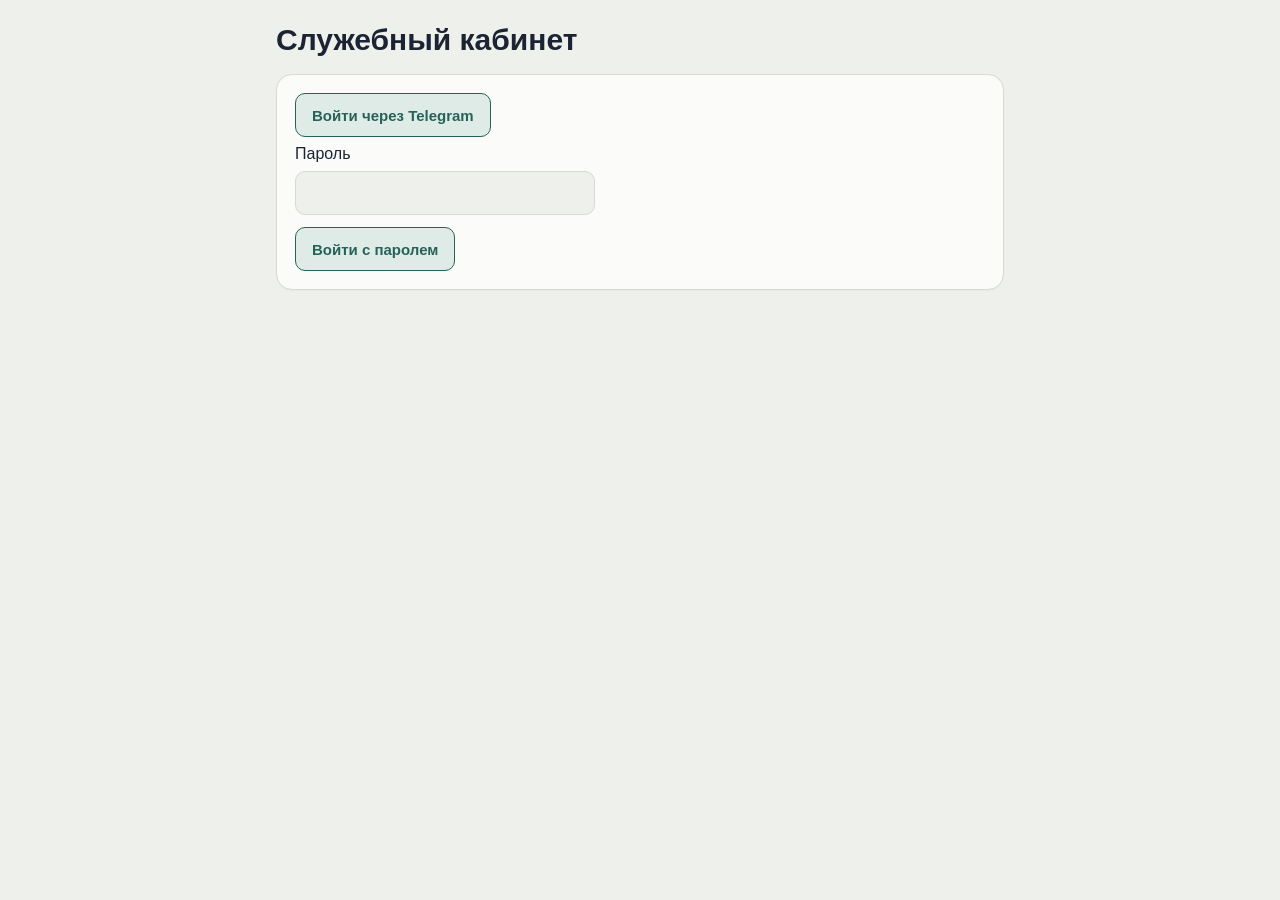
==== attendance-admin.html @ e94fc0d2 "Publish the GitHub Pages frontend" ====
<!DOCTYPE html>
<html lang="ru">
<head>
  <meta charset="UTF-8">
  <meta name="viewport" content="width=device-width, initial-scale=1">
  <meta name="referrer" content="no-referrer">
  <meta name="robots" content="noindex">
  <title>Служебный кабинет</title>
  <link rel="stylesheet" href="./css/styles.css">
  <script type="module" src="./js/attendance.js"></script>
</head>
<body>
  <main class="wrap">
    <h1 class="attendance-title">Служебный кабинет</h1>
    <section class="attendance-auth" aria-label="Вход в кабинет">
      <p id="attendance-message" aria-live="polite"></p>
      <form id="attendance-login-form" data-mode="admin" method="post">
        <button id="attendance-admin-telegram" type="button">Войти через Telegram</button>
        <label for="attendance-admin-password">Пароль</label>
        <input id="attendance-admin-password" type="password" autocomplete="current-password" maxlength="256" required>
        <button type="submit">Войти с паролем</button>
      </form>
      <button id="attendance-logout" type="button" hidden>Выйти</button>
    </section>
    <section id="attendance-marks" class="attendance-marks" aria-label="Посещаемость всех групп" hidden>
      <section class="attendance-mark-card" aria-labelledby="attendance-mark-title">
        <div class="attendance-mark-header">
          <h3 id="attendance-mark-title">Посещаемость групп</h3>
          <div id="attendance-date-control"></div>
        </div>
        <div class="attendance-mark-fields">
          <label for="attendance-review-group">Группа
            <select id="attendance-review-group"><option value="4501">4501</option><option value="4502">4502</option><option value="4503">4503</option></select>
          </label>
        </div>
        <p id="attendance-mark-message" class="attendance-mark-message" role="status"></p>
      </section>
      <section id="attendance-group-marks" class="attendance-mark-card attendance-group-marks" aria-labelledby="attendance-group-marks-title" hidden>
        <h3 id="attendance-group-marks-title">Отметки группы</h3>
        <ul id="attendance-mark-list"></ul>
      </section>
    </section>
    <section class="attendance-auth admin-registrations" id="attendance-registrations" aria-labelledby="attendance-registrations-title" hidden>
      <div class="admin-registrations-heading">
        <h2 id="attendance-registrations-title">Зарегистрированные</h2>
        <button id="attendance-registrations-refresh" type="button">Обновить</button>
      </div>
      <label for="attendance-registrations-search">Поиск по ФИО, Telegram-имени, @username или ID</label>
      <input id="attendance-registrations-search" type="search" autocomplete="off">
      <p id="attendance-registrations-message" role="status"></p>
      <ul id="attendance-registrations-list"></ul>
    </section>
    <section class="attendance-auth" id="attendance-leader-panel" aria-labelledby="attendance-leader-title" hidden>
      <h2 id="attendance-leader-title">Права старосты</h2>
      <p id="attendance-leader-message" aria-live="polite"></p>
      <form id="attendance-leader-form">
        <label for="attendance-leader">Запись в списке группы</label>
        <select id="attendance-leader" required></select>
        <label for="attendance-leader-telegram">Подтверждённый Telegram ID</label>
        <input id="attendance-leader-telegram" type="text" inputmode="numeric" pattern="[1-9][0-9]{0,15}" maxlength="16" required>
        <button type="submit">Подтвердить старосту</button>
      </form>
    </section>
  </main>
</body>
</html>
---- css/styles.css ----
/* ═══════════════════════════════════════════════════
   1. ПЕРЕМЕННЫЕ — СВЕТЛАЯ ТЕМА
   ═══════════════════════════════════════════════════ */
:root{
  color-scheme: light;
  --ink:#1C2333;
  --ink-soft:#3A4256;
  --paper:#EEF0EC;
  --paper-card:#FBFBF9;
  --line:#D8D9D2;
  --gold:#9A7B2E;
  --gold-bg:#F4EDDB;
  --teal:#276258;
  --teal-bg:#DEEBE7;
  --plum:#6A4468;
  --plum-bg:#EBE1E9;
  --muted:#6B7280;

  --header-bg:#1C2333;
  --header-fg:#EDEBE2;
  --header-muted:#B7BECF;
  --eyebrow:#9AA3B8;
  --switch-label:#7A849A;
  --switch-border:#687187;
  --switch-fg:#D8DCE6;
  --switch-active-bg:#EDEBE2;
  --switch-active-fg:#1C2333;

  --card-shadow: 0 1px 2px rgba(0,0,0,.03);
  --card-shadow-hover: 0 2px 8px rgba(0,0,0,.06);

  --now-color:#276258;
  --now-bg:#DEEBE7;
}

/* ═══════════════════════════════════════════════════
   2. ПЕРЕМЕННЫЕ — ТЁМНАЯ ТЕМА
   ═══════════════════════════════════════════════════ */
html[data-theme="dark"]{
  color-scheme: dark;
  --ink:#E8EAF0;
  --ink-soft:#A8B0C0;
  --paper:#0F1319;
  --paper-card:#1A1F2A;
  --line:#2A3140;
  --gold:#E0B75B;
  --gold-bg:#2A2417;
  --teal:#6DC2AE;
  --teal-bg:#162A27;
  --plum:#C79DC3;
  --plum-bg:#2A1E29;
  --muted:#7A849A;

  --header-bg:#0A0D13;
  --header-fg:#EDEBE2;
  --header-muted:#8E97AD;
  --eyebrow:#697289;
  --switch-label:#697289;
  --switch-border:#3A4256;
  --switch-fg:#C9CDD9;
  --switch-active-bg:#EDEBE2;
  --switch-active-fg:#0F1319;

  --card-shadow: 0 1px 2px rgba(0,0,0,.4);
  --card-shadow-hover: 0 2px 12px rgba(0,0,0,.5);

  --now-color:#6DC2AE;
  --now-bg:#162C27;
}

/* ═══════════════════════════════════════════════════
   3. БАЗА
   ═══════════════════════════════════════════════════ */
*{ box-sizing:border-box; }
html,body{ margin:0; padding:0; }
body{
  background:linear-gradient(180deg, color-mix(in srgb, var(--teal-bg) 28%, var(--paper)) 0, var(--paper) 280px);
  color:var(--ink);
  font-family:'IBM Plex Sans', sans-serif;
  min-height:100vh;
  -webkit-font-smoothing:antialiased;
}
.hidden-radio{
  position:absolute;
  opacity:0;
  pointer-events:none;
  width:0; height:0;
}

/* ═══════════════════════════════════════════════════
   4. ШАПКА
   ═══════════════════════════════════════════════════ */
.header{
  background:
    radial-gradient(120% 80% at 15% 0%,  rgba(109,194,174,.14) 0%, transparent 55%),
    radial-gradient(90% 70%  at 90% 10%, rgba(224,183,91,.12) 0%, transparent 60%),
    var(--header-bg);
  color:var(--header-fg);
  padding:16px 20px 10px;
  position:relative;
  overflow:hidden;
  padding-top: calc(16px + env(safe-area-inset-top));
}
.header::after{
  content:'';
  position:absolute;
  inset:auto 0 -1px 0;
  height:1px;
  background:linear-gradient(90deg,
    transparent 0%,
    rgba(224,183,91,.35) 30%,
    rgba(109,194,174,.35) 70%,
    transparent 100%);
}
.header-inner{
  max-width:760px;
  margin:0 auto;
  display:flex;
  align-items:center;
  justify-content:space-between;
  gap:16px;
}

/* ─── Логотип-заголовок ─── */
.brand{
  flex:1 1 auto;
  min-width:0;
  margin:0;
  text-align:center;
  font-family:'Fraunces', serif;
  font-weight:600;
  font-size:clamp(28px, 5.7vw, 40px);
  line-height:1.05;
  letter-spacing:-0.015em;
  display:flex;
  align-items:baseline;
  justify-content:center;
  flex-wrap:wrap;
  gap:14px;
  text-shadow:0 0 60px rgba(224,183,91,.18);
}
.brand-word{
  color:var(--header-fg);
}
.brand-emblem{
  position:relative;
  color:transparent;
  background:linear-gradient(135deg,
    #F7E1A1 0%,
    #E0B75B 45%,
    #B98D33 100%);
  -webkit-background-clip:text;
  background-clip:text;
  padding-bottom:8px;
  /* лёгкий «металлический» блик */
  text-shadow:0 1px 0 rgba(0,0,0,.18);
}
.brand-emblem::after{
  content:'';
  position:absolute;
  left:6%;
  right:6%;
  bottom:0;
  height:2px;
  border-radius:2px;
  background:linear-gradient(90deg,
    transparent 0%,
    rgba(224,183,91,.55) 25%,
    rgba(224,183,91,.95) 50%,
    rgba(224,183,91,.55) 75%,
    transparent 100%);
  filter:drop-shadow(0 0 6px rgba(224,183,91,.45));
}

/* Кнопка темы */
/* Кнопка темы */
.theme-toggle{
  flex:0 0 auto;
  position:relative;
  width:42px; height:42px;
  border-radius:100px;
  border:1px solid rgba(255,255,255,.18);
  background:
    radial-gradient(120% 120% at 30% 20%,
      rgba(255,255,255,.14) 0%,
      rgba(255,255,255,.04) 70%);
  color:var(--header-fg);
  cursor:pointer;
  display:flex; align-items:center; justify-content:center;
  overflow:hidden;
  isolation:isolate;
  transition:background .25s, border-color .25s, transform .12s, box-shadow .25s;
  -webkit-tap-highlight-color:transparent;
}
.theme-toggle::before{
  /* мягкий ореол под кнопкой */
  content:'';
  position:absolute;
  inset:-50%;
  background:radial-gradient(circle at 50% 50%,
    rgba(224,183,91,.65) 0%,
    transparent 60%);
  opacity:0;
  transition:opacity .35s;
  pointer-events:none;
  z-index:-1;
}
html[data-theme="dark"] .theme-toggle::before{
  background:radial-gradient(circle at 50% 50%,
    rgba(109,194,174,.65) 0%,
    transparent 60%);
}
.theme-toggle:hover{
  border-color:rgba(255,255,255,.35);
  background:
    radial-gradient(120% 120% at 30% 20%,
      rgba(255,255,255,.20) 0%,
      rgba(255,255,255,.06) 70%);
  box-shadow:0 8px 24px -10px rgba(0,0,0,.55);
}
.theme-toggle:hover::before{ opacity:.55; }
.theme-toggle:active{ transform:scale(.9); }

/* SVG: общий стиль и морфинг */
.theme-svg{
  width:20px; height:20px;
  display:block;
  overflow:visible;
}
.theme-svg .sun,
.theme-svg .moon{
  transform-origin:12px 12px;
  transition:
    transform .5s cubic-bezier(.34,1.56,.64,1),
    opacity   .3s ease;
  fill:none;
  stroke:currentColor;
  stroke-width:1.9;
  stroke-linecap:round;
  stroke-linejoin:round;
}

/* Светлая тема — виден «солнце» */
html:not([data-theme="dark"]) .theme-svg .sun{
  transform:rotate(0deg) scale(1);
  opacity:1;
}
html:not([data-theme="dark"]) .theme-svg .moon{
  transform:rotate(-90deg) scale(.35);
  opacity:0;
}

/* Тёмная тема — видна «луна» */
html[data-theme="dark"] .theme-svg .sun{
  transform:rotate(90deg) scale(.35);
  opacity:0;
}
html[data-theme="dark"] .theme-svg .moon{
  transform:rotate(0deg) scale(1);
  opacity:1;
}
/* ─── Эпиграф в шапке ─── */
.header-quote{
  max-width:520px;
  margin:8px auto 0;
  padding:0 18px;
  position:relative;
  font-family:'Fraunces', serif;
  color:var(--header-fg);
  user-select:none;
  border:none;
  outline:none;
  background:transparent;
}
.header-quote p{
  margin:0 0 5px;
  font-style:italic;
  font-weight:500;
  font-size:clamp(13px, 1.45vw, 15px);
  line-height:1.32;
  letter-spacing:.004em;
  color:var(--header-fg);
}
.header-quote cite{
  display:block;
  text-align:right;
  font-family:'IBM Plex Mono', monospace;
  font-style:normal;
  font-weight:500;
  font-size:10px;
  letter-spacing:.18em;
  text-transform:uppercase;
  color:var(--gold);
  opacity:.9;
  padding-right:4px;
}
.header-quote cite::before{
  content:'— ';
  opacity:.55;
}

/* ═══════════════════════════════════════════════════
   5. ПЕРЕКЛЮЧАТЕЛЬ ФАКУЛЬТЕТ / КУРС / ГРУППА
   ═══════════════════════════════════════════════════ */
.switcher{
  background:var(--header-bg);
  padding:0 20px 14px;
}
.switcher-inner{
  max-width:760px;
  margin:0 auto;
  display:flex;
  flex-direction:column;
  gap:6px;
}
.switcher-row{
  display:flex;
  align-items:center;
  gap:10px;
  min-height:34px;
}
.switcher-label{
  flex:0 0 70px;
  font:500 9.5px 'IBM Plex Mono', monospace;
  letter-spacing:.09em;
  text-transform:uppercase;
  color:var(--gold);
  user-select:none;
}
.switcher-tabs{
  display:flex;
  gap:5px;
  flex:1 1 auto;
  overflow-x:auto;
  -webkit-overflow-scrolling:touch;
  scrollbar-width:none;
  padding-bottom:2px;
}
.switcher-tabs::-webkit-scrollbar{ display:none; }
.switcher-tab{
  flex:0 0 auto;
  border:1px solid var(--switch-border);
  background:transparent;
  color:var(--switch-fg);
  border-radius:999px;
  min-height:32px;
  padding:5px 12px;
  font:600 12px 'IBM Plex Sans', sans-serif;
  cursor:pointer;
  -webkit-tap-highlight-color:transparent;
  transition:background .12s, color .12s, border-color .12s;
}
.switcher-tab.active{
  background:var(--gold);
  color:#171A20;
  border-color:var(--gold);
  box-shadow:0 2px 10px color-mix(in srgb, var(--gold) 30%, transparent);
}

/* ═══════════════════════════════════════════════════
   6. ОБЁРТКА И STICKY-БАР
   ═══════════════════════════════════════════════════ */
.wrap{
  max-width:760px;
  margin:0 auto;
  padding:14px 16px 42px;
}
.sticky-bar{
  position:sticky;
  top:0;
  z-index:20;
  background:var(--paper);
  margin:0 -16px;
  padding:8px 16px 2px;
  box-shadow:0 8px 18px -14px rgba(0,0,0,.28);
}
html[data-theme="dark"] .sticky-bar{
  box-shadow:0 6px 12px -8px rgba(0,0,0,.5);
}

/* ═══════════════════════════════════════════════════
   7. ДНИ НЕДЕЛИ
   ═══════════════════════════════════════════════════ */
.day-tabs{
  display:flex;
  gap:4px;
  overflow-x:auto;
  padding-bottom:4px;
  margin-bottom:16px;
  border-bottom:none;
  -ms-overflow-style:none;
  scrollbar-width:none;
}
.day-tabs::-webkit-scrollbar{ display:none; }
.day-tab{
  flex:1 1 0;
  min-width:34px;
  display:flex;
  flex-direction:column;
  align-items:center;
  gap:4px;
  padding:7px 10px 8px;
  cursor:pointer;
  white-space:nowrap;
  border-radius:10px;
  border:1px solid transparent;
  transition:background .15s, border-color .15s, transform .1s;
  -webkit-tap-highlight-color:transparent;
  user-select:none;
}
.day-tab:hover{
  background:var(--paper-card);
  border-color:var(--line);
}
.day-tab:active{ transform:scale(.96); }
.day-tab .day-num{
  font-family:'IBM Plex Mono', monospace;
  font-size:12.5px;
  font-weight:600;
  color:var(--muted);
  line-height:1;
  padding:2px 6px;
  border-radius:100px;
  transition:color .15s;
}
.day-tab .day-num.is-today{
  background:var(--gold);
  color:#fff;
  box-shadow:0 2px 8px rgba(154,123,46,.35);
}
.day-tab .day-name{
  font-size:14.5px;
  font-weight:500;
  color:var(--muted);
  line-height:1;
  transition:color .15s;
}
.day-tab.active{
  background:linear-gradient(180deg,
    color-mix(in srgb, var(--teal) 19%, transparent) 0%,
    color-mix(in srgb, var(--teal) 6%, transparent) 100%);
  border-color:color-mix(in srgb, var(--teal) 42%, transparent);
  box-shadow:
    0 1px 0 rgba(255,255,255,.04) inset,
    0 4px 14px -7px color-mix(in srgb, var(--teal) 55%, transparent);
}
.day-tab.active .day-name,
.day-tab.active .day-num:not(.is-today){
  color:var(--ink);
}
.day-tab.active .day-name{ font-weight:600; }

html[data-theme="dark"] .day-tab.active{
  background:linear-gradient(180deg,
    color-mix(in srgb, var(--teal) 22%, transparent) 0%,
    color-mix(in srgb, var(--teal) 8%, transparent) 100%);
}
html[data-theme="dark"] .day-tab.active .day-name,
html[data-theme="dark"] .day-tab.active .day-num{
  color:#E8EAF0;
}


/* ═══════════════════════════════════════════════════
   8. НЕДЕЛЯ: ЗАГОЛОВОК + СТРЕЛКИ + ДНИ
   ═══════════════════════════════════════════════════ */
.week-head{
  display:flex;
  align-items:center;
  gap:10px;
  margin:0 2px 10px;
  flex-wrap:wrap;
}
.week-title{ min-width:0; }
.week-head .week-month{
  font-family:'Fraunces', serif;
  font-weight:600;
  font-size:17px;
  color:var(--ink);
  line-height:1.2;
}
.week-head .week-range{
  margin-top:2px;
  font-family:'IBM Plex Mono', monospace;
  font-size:11px;
  color:var(--muted);
  letter-spacing:.02em;
}
.week-head .week-rel{
  font-family:'IBM Plex Mono', monospace;
  font-size:10px;
  color:var(--gold);
  text-transform:uppercase;
  letter-spacing:.05em;
}
.week-actions{
  margin-left:auto;
  display:flex;
  align-items:center;
  gap:10px;
}
.today-button{
  border:1px solid color-mix(in srgb, var(--gold) 45%, var(--line));
  border-radius:999px;
  padding:5px 11px;
  background:var(--gold-bg);
  color:var(--gold);
  font:600 11px 'IBM Plex Sans', sans-serif;
  cursor:pointer;
  transition:background .15s, transform .12s, opacity .15s;
}
.today-button:hover{ background:color-mix(in srgb, var(--gold-bg) 70%, var(--gold)); }
.today-button:active{ transform:scale(.96); }
.today-button:disabled{ opacity:.55; cursor:default; }
.today-button:focus-visible,
.switcher-tab:focus-visible{
  outline:2px solid var(--gold);
  outline-offset:2px;
}
body.is-current-week .week-head .week-month{ color:var(--teal); }

/* Контейнер: стрелка — дни — стрелка */
.day-nav{
  display:flex;
  align-items:stretch;
  gap:6px;
  border-bottom:1px solid var(--line);
  margin-bottom:14px;
}
.day-arrow{
  flex:0 0 auto;
  width:34px;
  border:0;
  background:transparent;
  color:var(--ink);
  font-family:'IBM Plex Mono', monospace;
  font-size:22px;
  line-height:1;
  padding:0;
  cursor:pointer;
  display:flex;
  align-items:center;
  justify-content:center;
  border-radius:8px;
  -webkit-tap-highlight-color:transparent;
  user-select:none;
  transition:background .12s, color .12s, transform .1s;
}
.day-arrow{
  width:36px;
  height:36px;
  align-self:center;
  border-radius:100px;
  background:var(--paper-card);
  border:1px solid var(--line);
  color:var(--ink-soft);
  font-size:18px;
  font-weight:600;
  box-shadow:0 1px 2px rgba(0,0,0,.04);
}
.day-arrow:hover{
  background:var(--paper);
  color:var(--ink);
  border-color:color-mix(in srgb, var(--gold) 40%, var(--line));
}
.day-arrow:active{ transform:scale(.92); }
.day-arrow:disabled{
  color:var(--line);
  background:transparent;
  border-color:var(--line);
  box-shadow:none;
}
.day-arrow:hover{ background:var(--paper-card); }
.day-arrow:active{ transform:scale(.9); }
.day-arrow:disabled{ color:var(--line); cursor:default; background:transparent; }

/* day-tabs больше не рисует свою нижнюю линию и margin */
.day-tabs{
  border-bottom:none;
  margin-bottom:0;
  flex:1 1 auto;
  min-width:0;
}

/* ═══════════════════════════════════════════════════
   9. КАРТОЧКИ ПАР
   ═══════════════════════════════════════════════════ */
/* ═══════════════════════════════════════════════════
   9. КАРТОЧКИ ПАР
   ═══════════════════════════════════════════════════ */
.panel{ display:none; }
.panel.active{ display:block; }
.lessons{
  display:flex;
  flex-direction:column;
  gap:8px;
}

.lesson-card{
  display:grid;
  grid-template-columns:70px 1fr;
  gap:12px;
  background:var(--paper-card);
  border:1px solid var(--line);
  border-left:3px solid var(--muted);
  border-radius:14px;
  padding:13px 14px 14px;
  box-shadow:
    0 1px 2px rgba(0,0,0,.04),
    0 8px 20px -14px rgba(0,0,0,.20);
  transition:box-shadow .2s, transform .2s, border-color .2s;
  position:relative;
  overflow:hidden;
  animation:card-in .32s ease-out backwards;
}
.lesson-card::before{
  content:'';
  position:absolute;
  inset:0;
  pointer-events:none;
  background:linear-gradient(180deg,
    rgba(255,255,255,.02) 0%,
    transparent 30%);
}
.lesson-card:hover{
  transform:translateY(-1px);
  box-shadow:
    0 1px 2px rgba(0,0,0,.05),
    0 14px 30px -16px rgba(0,0,0,.28);
}
.lesson-card.type-Лекция {
  border-left-color:var(--gold);
  box-shadow:0 1px 2px rgba(0,0,0,.04),
             0 8px 22px -14px rgba(154,123,46,.35);
}
.lesson-card.type-Практика{
  border-left-color:var(--teal);
  box-shadow:0 1px 2px rgba(0,0,0,.04),
             0 8px 22px -14px rgba(39,98,88,.35);
}
.lesson-card.type-Семинар {
  border-left-color:var(--plum);
  box-shadow:0 1px 2px rgba(0,0,0,.04),
             0 8px 22px -14px rgba(106,68,104,.35);
}

/* Каскадное появление */
.lesson-card:nth-child(1){ animation-delay:.00s; }
.lesson-card:nth-child(2){ animation-delay:.04s; }
.lesson-card:nth-child(3){ animation-delay:.08s; }
.lesson-card:nth-child(4){ animation-delay:.12s; }
.lesson-card:nth-child(5){ animation-delay:.16s; }
.lesson-card:nth-child(6){ animation-delay:.20s; }
@keyframes card-in{
  from{ opacity:0; transform:translateY(10px); }
  to  { opacity:1; transform:translateY(0); }
}

/* ── «Сейчас идёт» ── */
.lesson-card.is-now{
  position:relative;
  border-color:var(--now-color);
  border-left-color:var(--now-color);
  background:linear-gradient(135deg, var(--now-bg) 0%, var(--paper-card) 80%);
  transform:translateY(-2px);
  box-shadow:
    0 0 0 1px color-mix(in srgb, var(--now-color) 40%, transparent),
    0 14px 30px -14px color-mix(in srgb, var(--now-color) 55%, transparent);
}
.lesson-card.is-now::before{
  content:'● СЕЙЧАС';
  position:absolute;
  top:0;
  right:0;
  background:var(--now-color);
  color:#fff;
  font-family:'IBM Plex Mono', monospace;
  font-size:9.5px;
  font-weight:700;
  letter-spacing:.10em;
  padding:5px 12px 5px 14px;
  border-bottom-left-radius:10px;
  border-top-right-radius:10px;
}

/* Время */
.lesson-time{
  font-family:'IBM Plex Mono', monospace;
  font-size:12px;
  color:var(--muted);
  line-height:1.42;
  padding-top:3px;
}
.lesson-time .num{
  display:inline-block;
  white-space:nowrap;
  font-size:10px;
  font-weight:600;
  color:var(--ink-soft);
  letter-spacing:.06em;
  margin-bottom:5px;
  padding:0;
  border-radius:0;
  background:transparent;
  border:0;
}

/* Тело */
.lesson-body .subject{
  font-family:'Fraunces', serif;
  font-weight:600;
  font-size:17px;
  margin:0 0 5px;
  line-height:1.22;
  color:var(--ink);
}
.lesson-body .details{
  font-size:13px;
  color:var(--muted);
  line-height:1.45;
}
.lesson-location{
  margin:5px 0;
  color:var(--ink-soft);
  font-size:13px;
  font-weight:500;
  line-height:1.4;
  overflow-wrap:anywhere;
}

/* Бейдж типа занятия */
.badge{
  display:inline-flex;
  align-items:center;
  gap:6px;
  font-family:'IBM Plex Mono', monospace;
  font-size:9.5px;
  font-weight:600;
  letter-spacing:.04em;
  padding:2px 8px 2px 7px;
  border-radius:100px;
  margin-bottom:6px;
}
.badge::before{
  content:'';
  width:6px;
  height:6px;
  border-radius:100px;
  background:currentColor;
  box-shadow:0 0 0 3px color-mix(in srgb, currentColor 22%, transparent);
}
.badge.type-Лекция  { background:var(--gold-bg); color:var(--gold); }
.badge.type-Практика{ background:var(--teal-bg); color:var(--teal); }
.badge.type-Семинар { background:var(--plum-bg); color:var(--plum); }

/* Пустое состояние */
.no-data{
  text-align:center;
  padding:56px 24px;
  color:var(--muted);
  background:
    radial-gradient(70% 60% at 50% 30%,
      color-mix(in srgb, var(--gold) 6%, transparent) 0%,
      transparent 70%),
    var(--paper-card);
  border:1px dashed var(--line);
  border-radius:14px;
}
.no-data::before{
  content:'☕';
  display:block;
  font-size:34px;
  margin-bottom:10px;
  opacity:.7;
}
.no-data .big{
  font-family:'Fraunces', serif;
  font-size:19px;
  color:var(--ink-soft);
  margin-bottom:6px;
}
/* ═══════════════════════════════════════════════════
   10. ВОПРОСЫ К СЕМИНАРАМ
   ═══════════════════════════════════════════════════ */
.seminar-q{
  margin-top:10px;
  border-top:1px dashed var(--line);
  padding-top:8px;
}
.seminar-q summary{
  cursor:pointer;
  font-family:'IBM Plex Mono', monospace;
  font-size:12px;
  color:var(--plum);
  list-style:none;
  user-select:none;
}
.seminar-q summary::-webkit-details-marker{ display:none; }
.seminar-q summary::before{
  content:'▸ ';
  display:inline-block;
  transition:transform .15s;
}
.seminar-q[open] summary::before{ transform:rotate(90deg); }
.seminar-q-note{
  margin:8px 0;
  font-size:0.85rem;
  line-height:1.45;
}
.seminar-q-actions{
  display:flex;
  align-items:center;
  flex-wrap:wrap;
  gap:9px 12px;
  margin:10px 0 2px;
}
.ask-deepseek{
  appearance:none;
  margin:0;
  display:inline-flex;
  align-items:center;
  gap:9px;
  max-width:100%;
  min-height:40px;
  border:1px solid color-mix(in srgb, var(--teal) 24%, var(--line));
  border-radius:10px;
  padding:9px 13px;
  background:color-mix(in srgb, var(--teal-bg) 55%, var(--paper-card));
  color:var(--teal);
  font:500 12px/1.4 'IBM Plex Sans', sans-serif;
  text-align:left;
  text-decoration:none;
  cursor:pointer;
  transition:transform .15s, background .15s, box-shadow .15s, border-color .15s;
  -webkit-tap-highlight-color:transparent;
}
.ask-deepseek:hover{
  transform:translateY(-1px);
  background:var(--teal-bg);
  border-color:color-mix(in srgb, var(--teal) 55%, var(--line));
  box-shadow:0 3px 10px color-mix(in srgb, var(--teal) 10%, transparent);
}
.ask-deepseek:active{ transform:translateY(0); box-shadow:none; }
.ask-deepseek:focus-visible{
  outline:2px solid var(--teal);
  outline-offset:2px;
}
.ask-deepseek svg{ width:17px; height:17px; flex-shrink:0; }
.ask-deepseek-status{
  flex:1 1 100%;
  color:var(--muted);
  font-size:11px;
  line-height:1.35;
}
.seminar-q ol{
  margin:8px 0 0 0;
  padding:0;
  list-style:none;
  font-size:13.5px;
  line-height:1.55;
  color:var(--ink-soft);
}
.seminar-q-item{
  display:flex;
  align-items:flex-start;
  gap:10px;
  padding:7px 8px;
  border-radius:6px;
  border:1px solid transparent;
  transition:background .12s, border-color .12s;
}
.seminar-q-item + .seminar-q-item{ margin-top:4px; }
.seminar-q-item:hover{ background:var(--paper); border-color:var(--line); }
.seminar-q-item .q-num{
  flex:0 0 auto;
  font-family:'IBM Plex Mono', monospace;
  font-size:11px;
  color:var(--muted);
  padding-top:2px;
  min-width:18px;
}
.seminar-q-item .q-text{ flex:1 1 auto; min-width:0; }
.seminar-q-item .q-slot{
  flex:0 0 auto;
  margin-left:auto;
  display:flex;
  align-items:center;
  min-height:22px;
}
.seminar-q-item.is-booked{ background:var(--plum-bg); border-color:var(--plum); }
.seminar-q-item.is-mine  { background:var(--teal-bg); border-color:var(--teal); }
.q-badge{
  font-family:'IBM Plex Mono', monospace;
  font-size:10.5px;
  padding:2px 8px;
  border-radius:100px;
  background:var(--plum-bg);
  color:var(--plum);
  white-space:nowrap;
}
.q-badge.is-mine{ background:var(--teal-bg); color:var(--teal); }
.q-btn{
  font:600 11px 'IBM Plex Mono', monospace;
  padding:3px 9px;
  border-radius:100px;
  border:1px solid var(--line);
  background:transparent;
  color:var(--ink-soft);
  cursor:pointer;
}
.q-btn:hover{ background:var(--paper); }

/* ═══════════════════════════════════════════════════
   11. СТАТУС-БАР
   ═══════════════════════════════════════════════════ */
/* ═══════════════════════════════════════════════════
   11. СТАТУС-БАР
   ═══════════════════════════════════════════════════ */
.status-bar{
  display:none;
  align-items:center;
  gap:14px 18px;
  padding:14px 18px;
  border-radius:18px;
  background:
    radial-gradient(90% 150% at 0% 50%, color-mix(in srgb, var(--teal) 11%, transparent), transparent 70%),
    linear-gradient(115deg, var(--teal-bg) 0%, var(--paper-card) 72%);
  border:1px solid color-mix(in srgb, var(--teal) 28%, var(--line));
  margin-bottom:14px;
  position:relative;
  overflow:hidden;
  box-shadow:0 8px 22px -20px color-mix(in srgb, var(--teal) 70%, transparent);
  transition:background .3s, border-color .3s, box-shadow .3s;
}
.status-bar::before{
  content:'';
  position:absolute;
  left:0;
  top:10px;
  bottom:10px;
  width:3px;
  border-radius:0 3px 3px 0;
  background:var(--teal);
}
.status-bar::after{
  content:'';
  position:absolute;
  width:150px;
  height:150px;
  right:-95px;
  top:-105px;
  border-radius:50%;
  background:color-mix(in srgb, var(--teal) 9%, transparent);
  z-index:0;
  pointer-events:none;
}
.status-bar.show{
  display:grid;
  grid-template-columns:minmax(0,1fr) auto;
  align-items:center;
  column-gap:18px;
  row-gap:12px;
}
.status-bar > *{ position:relative; z-index:1; }

/* Центральный блок */
.sb-main{
  grid-column:1;
  grid-row:1;
  min-width:0;
}
.status-bar.sb-free .sb-main{ grid-column:1 / -1; }
.sb-line1{
  display:flex;
  align-items:center;
  gap:7px;
  font-family:'IBM Plex Mono', monospace;
  font-size:10px;
  font-weight:600;
  letter-spacing:.12em;
  text-transform:uppercase;
  color:var(--muted);
  margin-bottom:3px;
}
.sb-line1::before{
  content:'';
  width:6px;
  height:6px;
  flex:0 0 auto;
  border-radius:50%;
  background:var(--teal);
  box-shadow:0 0 0 3px color-mix(in srgb, var(--teal) 15%, transparent);
}
.sb-line2{
  font-family:'Fraunces', serif;
  font-weight:600;
  font-size:17px;
  color:var(--ink);
  line-height:1.2;
  margin-bottom:0;
  white-space:nowrap;
  overflow:hidden;
  text-overflow:ellipsis;
}
.sb-progress{
  grid-column:1 / -1;
  grid-row:2;
  height:5px;
  background:var(--line);
  border-radius:100px;
  overflow:hidden;
}
.sb-progress-fill{
  height:100%;
  width:0;
  background:linear-gradient(90deg, var(--teal) 0%, var(--gold) 100%);
  border-radius:100px;
  transition:width 1s linear;
  box-shadow:0 0 9px color-mix(in srgb, var(--teal) 35%, transparent);
}

/* Счётчик справа */
.sb-countdown{
  grid-column:2;
  grid-row:1;
  text-align:right;
  min-width:86px;
  padding-left:14px;
  border-left:1px solid color-mix(in srgb, var(--teal) 22%, var(--line));
  position:relative;
  z-index:1;
}
.sb-countdown-time{
  font-family:'IBM Plex Mono', monospace;
  font-weight:600;
  font-size:28px;
  color:var(--teal);
  line-height:1;
  letter-spacing:-0.01em;
  font-variant-numeric:tabular-nums;
  transition:color .3s;
}
.sb-countdown-label{
  font-family:'IBM Plex Mono', monospace;
  font-size:9px;
  font-weight:600;
  letter-spacing:.12em;
  text-transform:uppercase;
  color:var(--muted);
  margin-top:5px;
}

/* ── Перемена ── */
.status-bar.sb-break{
  background:
    radial-gradient(90% 150% at 0% 50%, color-mix(in srgb, var(--gold) 12%, transparent), transparent 70%),
    linear-gradient(115deg, var(--gold-bg) 0%, var(--paper-card) 72%);
  border-color:color-mix(in srgb, var(--gold) 35%, var(--line));
  box-shadow:0 8px 22px -20px color-mix(in srgb, var(--gold) 75%, transparent);
}
.status-bar.sb-break::before{ background:var(--gold); }
.status-bar.sb-break .sb-line1::before{ background:var(--gold); box-shadow:0 0 0 3px color-mix(in srgb, var(--gold) 16%, transparent); }
.status-bar.sb-break::after{ background:color-mix(in srgb, var(--gold) 10%, transparent); }
.status-bar.sb-break .sb-countdown-time{ color:var(--gold); }
.status-bar.sb-break .sb-countdown{ border-color:color-mix(in srgb, var(--gold) 22%, var(--line)); }
.status-bar.sb-break .sb-progress-fill{
  background:linear-gradient(90deg, var(--gold) 0%, var(--plum) 100%);
}

/* ── Скоро пара (< 10 мин) ── */
.status-bar.sb-soon{
  background:
    radial-gradient(90% 150% at 0% 50%, color-mix(in srgb, var(--plum) 13%, transparent), transparent 70%),
    linear-gradient(115deg, var(--plum-bg) 0%, var(--paper-card) 72%);
  border-color:color-mix(in srgb, var(--plum) 38%, var(--line));
  box-shadow:0 8px 22px -20px color-mix(in srgb, var(--plum) 80%, transparent);
  animation:sb-pulse 1.6s ease-in-out infinite;
}
.status-bar.sb-soon::before{ background:var(--plum); }
.status-bar.sb-soon .sb-line1::before{ background:var(--plum); box-shadow:0 0 0 3px color-mix(in srgb, var(--plum) 16%, transparent); }
.status-bar.sb-soon::after{ background:color-mix(in srgb, var(--plum) 10%, transparent); }
.status-bar.sb-soon .sb-countdown-time{ color:var(--plum); }
.status-bar.sb-soon .sb-countdown{ border-color:color-mix(in srgb, var(--plum) 24%, var(--line)); }
.status-bar.sb-soon .sb-progress-fill{
  background:linear-gradient(90deg, var(--plum) 0%, var(--gold) 100%);
}
@keyframes sb-pulse{
  0%,100%{ box-shadow:0 0 0 0 rgba(106,68,104,.35); }
  50%    { box-shadow:0 0 0 8px rgba(106,68,104,0); }
}

/* ── Всё закончилось ── */
.status-bar.sb-free{
  background:linear-gradient(115deg, var(--paper-card), var(--paper));
  border-color:var(--line);
}
.status-bar.sb-free::before{ background:var(--muted); }
.status-bar.sb-free .sb-line1::before{ background:var(--muted); box-shadow:0 0 0 3px color-mix(in srgb, var(--muted) 15%, transparent); }
.status-bar.sb-free::after{ background:color-mix(in srgb, var(--muted) 8%, transparent); }

/* ═══════════════════════════════════════════════════
   13. МОБИЛЬНАЯ СЖАТОСТЬ
   ═══════════════════════════════════════════════════ */
/* ═══════════════════════════════════════════════════
   13. МОБИЛЬНАЯ СЖАТОСТЬ
   ═══════════════════════════════════════════════════ */

@media (max-width: 520px){
  .header{ padding-top: calc(8px + env(safe-area-inset-top));
    padding-right:16px;
    padding-bottom:7px;
    padding-left:16px; }
  .header h1{ font-size:20px; }
  .header .sub{ font-size:12px; margin-top:4px; }
  .header .eyebrow{ font-size:10px; margin-bottom:4px; }
  .brand{
    font-size:clamp(24px, 6.6vw, 32px);
    gap:9px;
    letter-spacing:-0.01em;
    text-shadow:0 0 22px rgba(224,183,91,.10);
  }
  .brand-emblem{ padding-bottom:5px; }
  .brand-emblem::after{ height:1.5px; filter:drop-shadow(0 0 3px rgba(224,183,91,.28)); }
  .header-quote{
    margin:6px auto 0;
    padding:0 8px;
    max-width:100%;
  }
  .header-quote p{
    font-size:11.5px;
    line-height:1.28;
    margin-bottom:3px;
  }
  .header-quote cite{
    font-size:9px;
    letter-spacing:.14em;
  }

  .theme-toggle{ width:34px; height:34px; font-size:16px; }

  .switcher{ padding:0 16px 8px; }
  .switcher-inner{ gap:5px; }
  .switcher-row{ min-height:32px; gap:8px; }
  .switcher-label{ flex-basis:64px; font-size:9.5px; }
  .switcher-tab{ min-height:31px; padding:4px 10px; font-size:12px; }

  .wrap{ padding:8px 14px 22px; }
  .sticky-bar{ margin:0 -14px; padding:4px 14px 0; }
  .week-head{ margin-bottom:4px; }
  .day-nav{ margin-bottom:10px; }
  .day-tabs{ gap:3px; overflow-x:hidden; }
  .day-arrow{ width:34px; }
  .day-tab{ padding:6px 5px 7px; }
  .day-tab .day-name{ font-size:13.5px; }

  .lesson-card{ padding:8px 9px; gap:8px; grid-template-columns:68px minmax(0, 1fr); }
  .lesson-time{ font-size:11.5px; }
  .lesson-body .subject{ font-size:14.5px; margin-bottom:1px; }
  .lesson-body .details{ font-size:12px; line-height:1.32; }
  .badge{ font-size:10px; padding:2px 6px; margin-bottom:4px; }
  .lessons{ gap:6px; }
}

@media (max-width: 480px) {
  .week-actions { gap:6px; }
  .week-head .week-rel { font-size:8.5px; }
  .today-button { padding:5px 9px; font-size:10px; }
}
@media (max-width: 360px) {
  .day-nav{ gap:3px; }
  .day-arrow{ width:32px; height:32px; }
  .day-tabs{ gap:2px; }
  .day-tab{ padding-left:3px; padding-right:3px; }
  .day-tab .day-num{ padding-left:3px; padding-right:3px; }
}
@media (max-width: 320px) {
  .day-nav{ gap:2px; }
  .day-arrow{ width:30px; height:30px; }
  .day-tabs{ gap:1px; }
  .day-tab{ min-width:28px; padding-left:2px; padding-right:2px; }
  .day-tab .day-num{ padding-left:2px; padding-right:2px; }
}
@media (max-width: 480px){
  .sb-countdown-time{ font-size:24px; }
  .sb-line2{ font-size:15px; }
  .sb-countdown{ min-width:68px; padding-left:8px; }
  .status-bar{ padding:12px 13px; gap:11px; border-radius:14px; }
}
/* ═══════════════════════════════════════════════════
   14. ДОСТУПНОСТЬ
   ═══════════════════════════════════════════════════ */
@media (prefers-reduced-motion: reduce){
  *, *::before, *::after{
    animation-duration:.01ms !important;
    animation-iteration-count:1 !important;
    transition-duration:.01ms !important;
  }
}

/* ═══════════════════════════════════════════════════
   15. МИНИМАЛИСТИЧНЫЙ ИНТЕРФЕЙС
   ═══════════════════════════════════════════════════ */
body{ background:var(--paper); }

.header{
  background:var(--header-bg);
  padding:14px 20px 10px;
  padding-top:calc(14px + env(safe-area-inset-top));
}
.header::after{
  background:color-mix(in srgb, var(--switch-border) 65%, transparent);
}
.header-inner{ max-width:760px; }
.brand{
  justify-content:flex-start;
  text-align:left;
  gap:9px;
  font-family:'IBM Plex Sans', sans-serif;
  font-size:clamp(21px, 4vw, 28px);
  font-weight:600;
  letter-spacing:-.035em;
  text-shadow:none;
}
.brand-emblem{
  color:var(--header-fg);
  background:none;
  -webkit-background-clip:initial;
  background-clip:initial;
  padding:0;
  border:0;
  border-radius:0;
  font-family:inherit;
  font-size:inherit;
  font-weight:inherit;
  letter-spacing:inherit;
  line-height:inherit;
}
.brand-emblem::after{ display:none; }
.header-quote{ display:none; }

.theme-toggle{
  width:36px;
  height:36px;
  border-radius:9px;
  background:transparent;
  border-color:var(--switch-border);
  box-shadow:none;
}
.theme-toggle::before{ display:none; }
.theme-toggle:hover{
  background:color-mix(in srgb, var(--header-fg) 8%, transparent);
  border-color:var(--header-muted);
  box-shadow:none;
}
.theme-toggle:active{ transform:scale(.96); }

.app-info-button{
  flex:0 0 36px;
  display:grid;
  place-items:center;
  width:36px;
  height:36px;
  margin-block:-3px;
  padding:0;
  border:1px solid var(--switch-border);
  border-radius:9px;
  background:transparent;
  color:var(--header-fg);
  cursor:pointer;
}
.app-info-button:hover{
  border-color:var(--header-muted);
  background:color-mix(in srgb, var(--header-fg) 8%, transparent);
}
.app-info-button span{
  display:grid;
  place-items:center;
  width:17px;
  height:17px;
  border:1px solid currentColor;
  border-radius:50%;
  font:600 12px/1 'IBM Plex Sans', sans-serif;
}
.app-info{
  width:min(390px, calc(100% - 32px));
  max-height:calc(100dvh - 32px);
  padding:24px;
  border:1px solid var(--line);
  border-radius:18px;
  background:var(--paper-card);
  color:var(--ink);
  box-shadow:0 20px 50px rgba(0,0,0,.28);
}
.app-info::backdrop{
  background:rgba(8,13,24,.55);
  backdrop-filter:blur(3px);
}
.app-info h2{
  margin:0 36px 18px 0;
  font-size:22px;
  letter-spacing:-.02em;
}
.app-info-close{
  position:absolute;
  top:16px;
  right:16px;
  width:34px;
  height:34px;
  padding:0;
  border:1px solid var(--line);
  border-radius:9px;
  background:transparent;
  color:var(--ink-soft);
  font:400 24px/1 'IBM Plex Sans', sans-serif;
  cursor:pointer;
}
.app-info-author{
  display:grid;
  gap:4px;
  margin:0;
  padding:12px 14px;
  border-left:3px solid var(--teal);
  border-radius:8px;
  background:var(--teal-bg);
}
.app-info-author span{ color:var(--ink-soft); font-size:13px; }
.app-info-author strong{ font-size:17px; }
.app-info-description{
  margin:16px 0;
  color:var(--ink-soft);
  font-size:15px;
  line-height:1.5;
}
.app-info-contact{
  display:inline-flex;
  align-items:center;
  gap:10px;
  min-height:40px;
  padding:7px 12px;
  border:1px solid var(--line);
  border-radius:9px;
  color:var(--teal);
  font-size:15px;
  font-weight:600;
  text-decoration:none;
}
.app-info-telegram{
  flex:none;
  width:18px;
  height:18px;
  fill:currentColor;
}
.app-info-telegram path{ fill:var(--paper-card); }
.app-info-close:hover,.app-info-contact:hover{ background:var(--teal-bg); }
.app-info-button:focus-visible,.app-info :is(button,a):focus-visible{
  outline:2px solid var(--teal);
  outline-offset:2px;
}

.switcher{
  padding:8px 20px 12px;
  border-bottom:1px solid color-mix(in srgb, var(--switch-border) 60%, transparent);
}
.switcher-inner{ gap:5px; }
.switcher-row{ min-height:31px; gap:8px; }
.switcher-label{
  flex-basis:62px;
  color:var(--header-muted);
  font-size:9px;
  letter-spacing:.08em;
}
.switcher-tabs{ gap:6px; }
.switcher-tab{
  min-height:30px;
  padding:4px 11px;
  border-radius:7px;
  background:color-mix(in srgb, var(--header-fg) 4%, transparent);
  border-color:transparent;
  font-family:'IBM Plex Mono', monospace;
  font-size:11px;
}
.switcher-tab:hover{ border-color:var(--switch-border); }
.switcher-tab.active{
  background:var(--teal);
  border-color:var(--teal);
  color:#fff;
  box-shadow:none;
}

.sticky-bar{
  box-shadow:none;
  border-bottom:1px solid var(--line);
}
.week-head .week-month{ font-family:'IBM Plex Sans', sans-serif; font-size:16px; letter-spacing:-.02em; }
.week-meta{ display:flex; align-items:center; gap:7px; margin-top:2px; }
.week-head .week-range{ margin-top:0; font-size:10px; }
.day-glance{
  display:flex;
  align-items:center;
  gap:5px;
  color:var(--muted);
  font:500 10px/1 'IBM Plex Mono', monospace;
  white-space:nowrap;
}
.day-glance::before{
  content:'';
  width:5px;
  height:5px;
  border-radius:50%;
  background:var(--line);
}
.day-glance.is-today::before{
  background:var(--teal);
  box-shadow:0 0 0 0 color-mix(in srgb, var(--teal) 45%, transparent);
  animation:glance-pulse 2.4s ease-out infinite;
}
@keyframes glance-pulse{
  60%{ box-shadow:0 0 0 5px transparent; }
  100%{ box-shadow:0 0 0 0 transparent; }
}
.week-head .week-rel{ color:var(--teal); }
.today-button{
  border-color:transparent;
  border-radius:7px;
  background:var(--teal-bg);
  color:var(--teal);
  padding:6px 9px;
}
.today-button:hover{ background:color-mix(in srgb, var(--teal) 18%, var(--teal-bg)); }
.day-nav{ border-bottom:0; }
.day-arrow{
  width:34px;
  height:34px;
  border-radius:8px;
  box-shadow:none;
  background:transparent;
}
.day-arrow:hover{ background:var(--paper-card); border-color:var(--line); }
.day-tab{ border-radius:8px; }
.day-tab.active{
  background:var(--teal);
  border-color:var(--teal);
  box-shadow:none;
}
.day-tab.active .day-name,
.day-tab.active .day-num:not(.is-today),
html[data-theme="dark"] .day-tab.active .day-name,
html[data-theme="dark"] .day-tab.active .day-num{ color:#fff; }
.day-tab .day-num.is-today{
  background:var(--teal-bg);
  color:var(--teal);
  box-shadow:none;
}
.day-tab.active .day-num.is-today{ background:rgba(255,255,255,.16); color:#fff; }

.lesson-card{
  border-left-width:1px;
  border-radius:12px;
  box-shadow:none;
}
.lesson-card::before{ display:none; }
.lesson-card:hover{
  transform:translateY(-1px);
  border-color:color-mix(in srgb, var(--teal) 40%, var(--line));
  box-shadow:none;
}
.lesson-card.type-Лекция,
.lesson-card.type-Практика,
.lesson-card.type-Семинар{ box-shadow:none; }
.lesson-card.type-Лекция,
.lesson-card.type-Практика,
.lesson-card.type-Семинар{ border-left-color:var(--line); }
.lesson-body .subject{ font-family:'IBM Plex Sans', sans-serif; font-size:16px; line-height:1.3; }
.badge{ border-radius:5px; letter-spacing:.02em; }
.badge::before{ width:5px; height:5px; box-shadow:none; }
.lesson-card.is-now{
  transform:none;
  overflow:visible;
  margin-top:6px;
  padding-top:14px;
  border-color:var(--teal);
  border-left-color:var(--teal);
  background:var(--paper-card);
  box-shadow:0 0 0 1px color-mix(in srgb, var(--teal) 28%, transparent);
}
.lesson-card.is-now::before{
  content:'● СЕЙЧАС';
  display:block;
  position:absolute;
  inset:0 12px auto auto;
  transform:translateY(-50%);
  padding:2px 7px;
  border:1px solid var(--teal);
  border-radius:100px;
  background:var(--paper-card);
  color:var(--teal);
  font-size:8.5px;
  font-weight:700;
  letter-spacing:.10em;
  line-height:1.4;
  white-space:nowrap;
}
.status-bar{ border-radius:12px; box-shadow:none; }

@media (max-width:520px){
  .header{ padding:12px 16px 8px; padding-top:calc(12px + env(safe-area-inset-top)); }
  .brand{ font-size:21px; }
  .switcher{ padding:7px 16px 10px; }
  .switcher-label{ flex-basis:60px; }
  .switcher-tab{ min-height:29px; padding:4px 10px; }
  .day-tab{ padding:7px 4px; }
  .week-meta{ gap:5px; }
  .day-glance{ font-size:9px; }
  .week-head{
    display:grid;
    grid-template-columns:minmax(0, 1fr) auto;
    align-items:start;
    gap:8px;
    margin-bottom:8px;
  }
  .week-title{ min-width:0; }
  .week-meta{
    flex-direction:column;
    align-items:flex-start;
    gap:5px;
    margin-top:4px;
  }
  .week-head .week-range{ line-height:1.4; }
  .day-glance{
    max-width:100%;
    white-space:normal;
    line-height:1.4;
  }
  .day-glance::before{ flex-shrink:0; }
  .week-actions{ margin:0; }
  .week-head .week-rel{ display:none; }
  .today-button{ min-height:32px; padding:6px 10px; }
}

@media (display-mode:standalone) and (max-width:520px){
  .header{
    /* Keep the title below the system's scroll-edge effect on existing iOS installs. */
    padding-top:calc(12px + env(safe-area-inset-top, 0px) + min(20px, env(safe-area-inset-top, 0px)));
  }
}

/* Нижняя навигация приложения */
:root{
  --page-nav-bottom:calc(12px + env(safe-area-inset-bottom, 0px));
  --page-nav-clearance:calc(74px + var(--page-nav-bottom));
}
body{ padding-bottom:var(--page-nav-clearance); }
.page-nav{
  position:fixed;
  z-index:30;
  inset-inline:12px;
  bottom:var(--page-nav-bottom);
  max-width:344px;
  margin-inline:auto;
  display:grid;
  grid-template-columns:repeat(2, minmax(0, 1fr));
  gap:4px;
  padding:5px;
  border:1px solid var(--line);
  border-radius:34px;
  background:var(--paper-card);
  background:color-mix(in srgb, var(--paper-card) 88%, transparent);
  -webkit-backdrop-filter:blur(18px);
  backdrop-filter:blur(18px);
  box-shadow:0 5px 22px rgba(0,0,0,.18);
}
.page-nav a{
  display:flex;
  min-height:52px;
  padding:4px;
  flex-direction:column;
  align-items:center;
  justify-content:center;
  gap:2px;
  border-radius:28px;
  color:var(--ink-soft);
  font-size:13px;
  font-weight:600;
  line-height:1.15;
  text-decoration:none;
}
.page-nav a[aria-current="page"]{
  background:var(--teal-bg);
  color:var(--teal);
}
.page-nav a:focus-visible{
  outline:2px solid var(--teal);
  outline-offset:-2px;
}
.page-nav svg{
  width:24px;
  height:24px;
  fill:none;
  stroke:currentColor;
  stroke-width:1.8;
  stroke-linecap:round;
  stroke-linejoin:round;
}
.attendance-title{
  margin:8px 0 0;
  font-size:clamp(22px, 5vw, 30px);
  line-height:1.2;
}
.attendance-auth{
  margin-top:16px;
  padding:18px;
  border:1px solid var(--line);
  border-radius:16px;
  background:var(--paper-card);
  box-shadow:var(--card-shadow);
}
.attendance-auth p{
  margin:0 0 14px;
  color:var(--ink-soft);
  overflow-wrap:anywhere;
}
.attendance-auth p:empty{ margin:0; }
.attendance-auth .attendance-registration-note{
  padding:9px 11px;
  border:1px solid var(--line);
  border-radius:10px;
  background:var(--teal-bg);
  color:var(--teal);
  font-size:14px;
  line-height:1.35;
}
.attendance-auth form:not([hidden]){
  display:grid;
  justify-items:start;
  gap:8px;
}
.attendance-auth form:not([hidden]) + button{ margin-top:12px; }
.attendance-auth h2{ margin:0 0 12px; font-size:19px; }
.attendance-auth :is(input, select){
  width:min(100%, 300px);
  min-height:44px;
  margin:0 0 4px;
  padding:8px 12px;
  border:1px solid var(--line);
  border-radius:10px;
  background:var(--paper);
  color:var(--ink);
  font:inherit;
}
.attendance-auth button{
  min-height:44px;
  padding:8px 16px;
  border:1px solid var(--teal);
  border-radius:10px;
  background:var(--teal-bg);
  color:var(--teal);
  font:600 15px 'IBM Plex Sans', sans-serif;
  cursor:pointer;
}
.attendance-auth button:disabled{ opacity:.65; cursor:wait; }
.attendance-auth :is(input, select, button):focus-visible{ outline:2px solid var(--teal); outline-offset:3px; }
.attendance-account-active{
  display:flex;
  align-items:center;
  justify-content:space-between;
  gap:12px;
  padding:12px 14px;
}
.attendance-account-active p{ margin:0; }
.attendance-account-active button{ flex-shrink:0; }

.admin-registrations-heading{
  display:flex;
  align-items:center;
  justify-content:space-between;
  flex-wrap:wrap;
  gap:8px;
  margin-bottom:12px;
}
.admin-registrations-heading h2{ margin:0; }
.admin-registrations label{ display:block; color:var(--ink-soft); font-size:14px; }
.admin-registrations input[type="search"]{ width:min(100%, 410px); margin-top:6px; }
.admin-registrations [role="status"]{ margin:8px 0; font-size:14px; }
.admin-registrations ul{ margin:0; padding:0; list-style:none; }
.admin-registrations li{
  display:grid;
  grid-template-columns:minmax(0, 1fr) auto;
  align-items:start;
  gap:8px;
  padding:12px 0;
  border-top:1px solid var(--line);
}
.admin-registrations li:last-child{ padding-bottom:0; }
.admin-registrations li :is(strong,p){ overflow-wrap:anywhere; }
.admin-registrations li p{ margin:3px 0 0; font-size:13px; }
.admin-registrations .admin-remove-registration{
  padding:7px 10px;
  border-color:var(--line);
  background:var(--paper);
  color:#94323f;
  font-size:13px;
}
html[data-theme="dark"] .admin-remove-registration{ color:#ffadb5; }

.attendance-marks{
  --attendance-blue:#3D5786;
  --attendance-blue-bg:#E6ECF6;
  --attendance-gold:#705718;
  margin-top:14px;
}
html[data-theme="dark"] .attendance-marks{
  --attendance-blue:#A9BFEA;
  --attendance-blue-bg:#222D45;
  --attendance-gold:var(--gold);
}
.attendance-mark-card{
  min-width:0;
  margin-bottom:14px;
  padding:18px;
  border:1px solid var(--line);
  border-radius:16px;
  background:var(--paper-card);
  box-shadow:var(--card-shadow);
}
.attendance-mark-header{
  display:flex;
  flex-wrap:wrap;
  align-items:center;
  justify-content:space-between;
  gap:10px 18px;
}
.attendance-mark-card h3{
  margin:0;
  font-size:19px;
  line-height:1.2;
}
.attendance-date-button{
  display:inline-flex;
  min-height:42px;
  align-items:center;
  justify-content:center;
  gap:8px;
  padding:7px 11px;
  border:1px solid var(--line);
  border-radius:11px;
  background:var(--paper);
  color:var(--ink);
  font:600 14px 'IBM Plex Sans', sans-serif;
  cursor:pointer;
}
.attendance-date-button svg,.attendance-calendar-arrow svg{
  width:18px;
  height:18px;
  flex-shrink:0;
  fill:none;
  stroke:currentColor;
  stroke-width:1.7;
  stroke-linecap:round;
  stroke-linejoin:round;
}
.attendance-date-button svg{ color:var(--teal); }
.attendance-date-button:disabled{ opacity:.65; cursor:wait; }
.attendance-mark-card label{
  color:var(--ink-soft);
  font-size:14px;
  font-weight:600;
}
.attendance-mark-card :is(input, select, textarea){
  min-height:44px;
  min-width:0;
  padding:8px 10px;
  border:1px solid var(--line);
  border-radius:10px;
  background:var(--paper);
  color:var(--ink);
  font:500 15px 'IBM Plex Sans', sans-serif;
}
.attendance-mark-card :is(input, select, textarea, button):focus-visible{
  outline:2px solid var(--teal);
  outline-offset:3px;
}
.attendance-mark-fields{
  display:grid;
  grid-template-columns:repeat(2, minmax(0, 1fr));
  gap:12px;
  margin-top:16px;
}
.attendance-mark-fields label{ min-width:0; }
.attendance-mark-fields select,.attendance-reason-field textarea{
  display:block;
  width:100%;
  margin-top:6px;
}
.attendance-reason-field{
  margin-top:14px;
  padding:12px;
  border:1px solid color-mix(in srgb, var(--plum) 36%, var(--line));
  border-radius:12px;
  background:var(--plum-bg);
}
.attendance-reason-field textarea{ resize:vertical; }
.attendance-reason-field p,.attendance-mark-message{
  margin:8px 0 0;
  color:var(--ink-soft);
  font-size:14px;
  line-height:1.4;
}
.attendance-mark-message:empty{ margin:0; }
.attendance-mark-actions{
  display:flex;
  flex-wrap:wrap;
  gap:8px;
  margin-top:14px;
}
.attendance-mark-actions button{
  min-height:44px;
  padding:8px 14px;
  border:1px solid var(--teal);
  border-radius:10px;
  background:var(--teal-bg);
  color:var(--teal);
  font:600 15px 'IBM Plex Sans', sans-serif;
  cursor:pointer;
}
.attendance-mark-actions button[type="button"]{
  border-color:var(--line);
  background:transparent;
  color:var(--ink-soft);
}
.attendance-mark-actions button:disabled{ opacity:.65; cursor:wait; }
.attendance-group-marks ul{
  list-style:none;
  margin:0;
  padding:0;
}
.attendance-group-marks > ul{ margin-top:10px; }
.attendance-person{
  padding:12px 0;
  border-top:1px solid var(--line);
}
.attendance-person:last-child{ padding-bottom:0; }
.attendance-person-name{ color:var(--ink); overflow-wrap:anywhere; }
.attendance-person-marks .attendance-person-mark{
  display:grid;
  grid-template-columns:35px minmax(0, 1fr);
  align-items:center;
  gap:4px 8px;
  margin-top:7px;
}
.attendance-mark-badge{
  min-width:32px;
  justify-self:start;
  border-radius:7px;
  padding:3px 6px;
  background:var(--teal-bg);
  color:var(--teal);
  text-align:center;
  font:600 12px 'IBM Plex Mono', monospace;
}
.attendance-mark-badge[data-color="rose"]{ background:var(--plum-bg); color:var(--plum); }
.attendance-mark-badge[data-color="gold"]{ background:var(--gold-bg); color:var(--attendance-gold); }
.attendance-mark-badge[data-color="blue"]{ background:var(--attendance-blue-bg); color:var(--attendance-blue); }
.attendance-mark-caption{ color:var(--ink-soft); font-size:14px; }
.attendance-private-reason{
  grid-column:2;
  margin:0;
  color:var(--plum);
  font-size:13px;
  line-height:1.4;
  white-space:pre-wrap;
  overflow-wrap:anywhere;
}

.attendance-calendar{
  position:fixed;
  inset:0;
  width:min(384px, calc(100% - 24px));
  max-width:none;
  max-height:calc(100dvh - 24px);
  margin:auto;
  padding:16px;
  overflow:auto;
  overscroll-behavior:contain;
  border:1px solid var(--line);
  border-radius:22px;
  background:var(--paper-card);
  color:var(--ink);
  box-shadow:0 22px 58px rgba(0,0,0,.3);
}
.attendance-calendar::backdrop{
  background:rgba(8,13,24,.5);
  backdrop-filter:blur(3px);
}
.attendance-calendar-header{
  display:grid;
  grid-template-columns:42px minmax(0, 1fr) 42px;
  align-items:center;
  gap:8px;
  margin-bottom:10px;
}
.attendance-calendar-header h3{
  margin:0;
  text-align:center;
  font-size:18px;
  line-height:1.2;
}
.attendance-calendar button{
  border:1px solid transparent;
  border-radius:10px;
  background:transparent;
  color:var(--ink);
  font:600 14px 'IBM Plex Sans', sans-serif;
  cursor:pointer;
  -webkit-tap-highlight-color:transparent;
}
.attendance-calendar button:focus-visible{
  outline:2px solid var(--teal);
  outline-offset:1px;
}
.attendance-calendar .attendance-calendar-arrow{
  display:grid;
  min-height:42px;
  place-items:center;
  border-color:var(--line);
  background:var(--paper);
  color:var(--ink-soft);
}
.attendance-calendar-weekdays,.attendance-calendar-days{
  display:grid;
  grid-template-columns:repeat(7,minmax(0,1fr));
  gap:3px;
  text-align:center;
}
.attendance-calendar-weekdays{
  margin-bottom:4px;
  color:var(--ink-soft);
  font-size:12px;
  font-weight:600;
}
.attendance-calendar-weekdays span{ padding:4px 0; }
.attendance-calendar .attendance-calendar-day{
  position:relative;
  min-height:42px;
  padding:4px 0;
  font-variant-numeric:tabular-nums;
}
.attendance-calendar-day.attendance-calendar-adjacent{ color:var(--muted); }
.attendance-calendar-day[aria-current="date"]{ border-color:var(--teal); color:var(--teal); }
.attendance-calendar-day[aria-pressed="true"]{ background:var(--teal); color:var(--paper-card); }
.attendance-calendar-day[aria-pressed="true"]:focus-visible{ outline-offset:2px; }
.attendance-calendar-has-pairs::after,.attendance-calendar-legend::before{
  content:'';
  width:5px;
  height:5px;
  border-radius:50%;
  background:var(--teal);
}
.attendance-calendar-has-pairs::after{
  position:absolute;
  bottom:4px;
  left:50%;
  transform:translateX(-50%);
}
.attendance-calendar-day[aria-pressed="true"]::after{ background:currentColor; }
.attendance-calendar-footer{
  display:flex;
  flex-wrap:wrap;
  justify-content:flex-end;
  align-items:center;
  gap:6px;
  margin-top:10px;
  padding-top:10px;
  border-top:1px solid var(--line);
}
.attendance-calendar-footer button{ min-height:42px; padding:5px 10px; color:var(--ink-soft); }
.attendance-calendar #attendance-calendar-today{ background:var(--teal-bg); color:var(--teal); }
.attendance-calendar-legend:not([hidden]){
  display:inline-flex;
  flex:1 1 auto;
  gap:6px;
  align-items:center;
  color:var(--ink-soft);
  font-size:12px;
}
@media (hover:hover){
  .attendance-date-button:hover,.attendance-calendar button:hover:not([aria-pressed="true"]){
    border-color:var(--teal);
  }
}
@media (max-width:520px){
  .attendance-mark-card{ padding:14px; }
  .attendance-mark-fields{ grid-template-columns:minmax(0, 1fr); gap:10px; }
  .attendance-calendar{
    inset:auto 0 0;
    width:min(384px, calc(100% - 16px));
    margin:0 auto max(8px, env(safe-area-inset-bottom));
    padding:12px;
  }
}
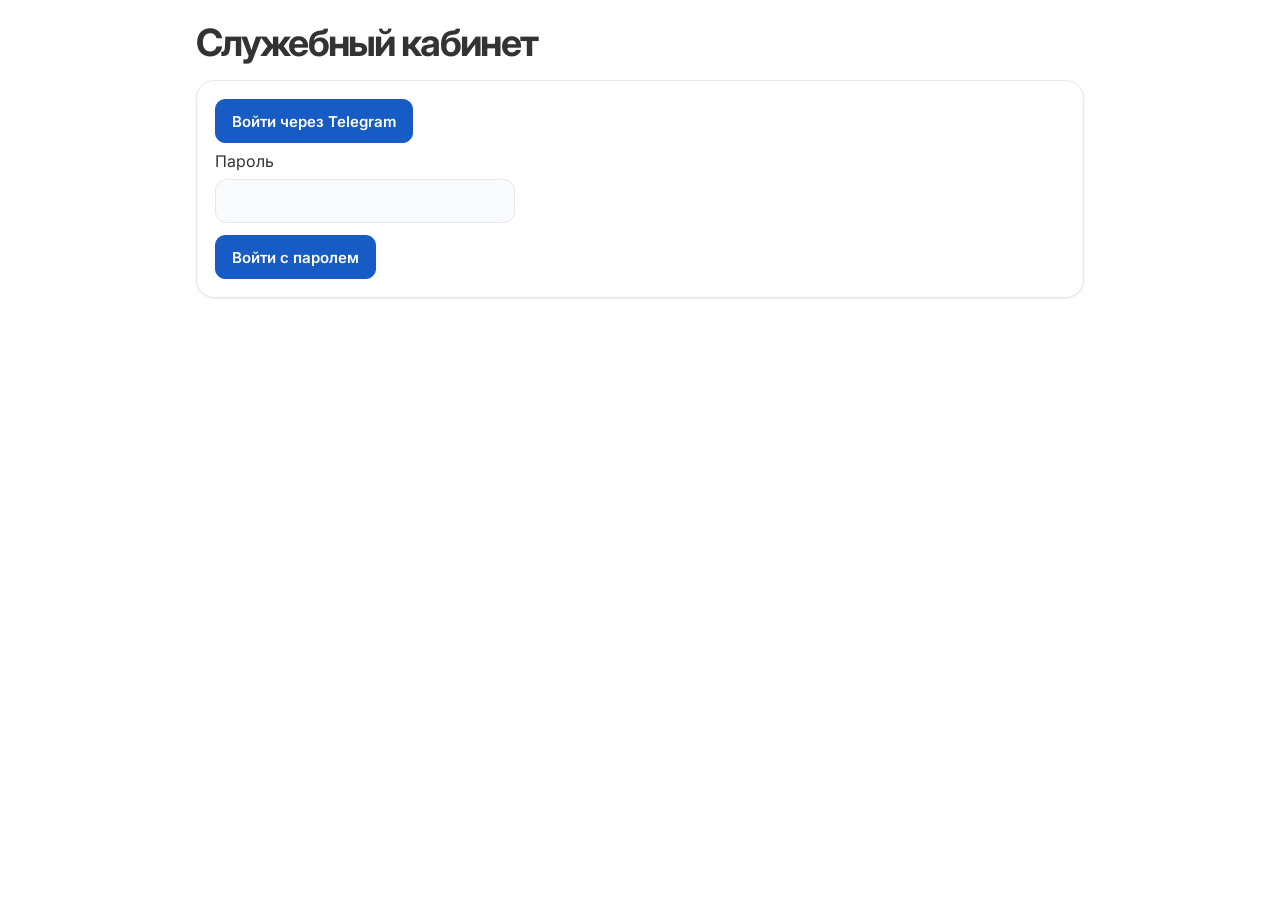
==== commit cd7a42f0: "Publish Azure Flow redesign and shareable schedules" ====
--- a/attendance-admin.html
+++ b/attendance-admin.html
@@ -2,12 +2,15 @@
 <html lang="ru">
 <head>
   <meta charset="UTF-8">
-  <meta name="viewport" content="width=device-width, initial-scale=1">
+  <meta name="viewport" content="width=device-width, initial-scale=1, maximum-scale=1, user-scalable=no">
+  <meta name="theme-color" content="#ffffff">
+  <script src="./js/theme.js"></script>
   <meta name="referrer" content="no-referrer">
   <meta name="robots" content="noindex">
   <title>Служебный кабинет</title>
-  <link rel="stylesheet" href="./css/styles.css">
-  <script type="module" src="./js/attendance.js"></script>
+  <link rel="stylesheet" href="https://fonts.googleapis.com/css2?family=Inter:wght@400;500;600;700&family=JetBrains+Mono:wght@400;500;600&family=Source+Serif+4:wght@400;600&display=swap">
+  <link rel="stylesheet" href="./css/styles.css?v=20261122-azure-flow">
+  <script type="module" src="./js/attendance.js?v=20261122-personal-mark"></script>
 </head>
 <body>
   <main class="wrap">
--- a/css/styles.css
+++ b/css/styles.css
@@ -2,70 +2,66 @@
    1. ПЕРЕМЕННЫЕ — СВЕТЛАЯ ТЕМА
    ═══════════════════════════════════════════════════ */
 :root{
-  color-scheme: light;
-  --ink:#1C2333;
-  --ink-soft:#3A4256;
-  --paper:#EEF0EC;
-  --paper-card:#FBFBF9;
-  --line:#D8D9D2;
-  --gold:#9A7B2E;
-  --gold-bg:#F4EDDB;
-  --teal:#276258;
-  --teal-bg:#DEEBE7;
-  --plum:#6A4468;
-  --plum-bg:#EBE1E9;
-  --muted:#6B7280;
-
-  --header-bg:#1C2333;
-  --header-fg:#EDEBE2;
-  --header-muted:#B7BECF;
-  --eyebrow:#9AA3B8;
-  --switch-label:#7A849A;
-  --switch-border:#687187;
-  --switch-fg:#D8DCE6;
-  --switch-active-bg:#EDEBE2;
-  --switch-active-fg:#1C2333;
-
-  --card-shadow: 0 1px 2px rgba(0,0,0,.03);
-  --card-shadow-hover: 0 2px 8px rgba(0,0,0,.06);
-
-  --now-color:#276258;
-  --now-bg:#DEEBE7;
-}
-
-/* ═══════════════════════════════════════════════════
-   2. ПЕРЕМЕННЫЕ — ТЁМНАЯ ТЕМА
-   ═══════════════════════════════════════════════════ */
+  color-scheme:light;
+  --paper:#ffffff;
+  --paper-card:#ffffff;
+  --surface:#f9fafb;
+  --surface-raised:#f2f4f7;
+  --ink:#333333;
+  --ink-soft:#465468;
+  --muted:#677184;
+  --line:#e4e7ec;
+  --primary:#3280ff;
+  --primary-action:#175bc4;
+  --primary-on-action:#ffffff;
+  --teal:#0830a0;
+  --teal-bg:#dff2ff;
+  --gold:#76530f;
+  --gold-bg:#fff2d5;
+  --plum:#674294;
+  --plum-bg:#f3ebfc;
+
+  --radius:1.15rem;
+  --control-radius:.7rem;
+  --layout-width:920px;
+  --font-sans:Inter, system-ui, sans-serif;
+  --font-mono:'JetBrains Mono', monospace;
+  --font-serif:'Source Serif 4', Georgia, serif;
+  --header-bg:var(--paper);
+  --header-fg:var(--ink);
+  --header-muted:var(--muted);
+  --eyebrow:var(--muted);
+  --switch-label:var(--muted);
+  --switch-border:var(--line);
+  --switch-fg:var(--ink-soft);
+  --switch-active-bg:var(--teal-bg);
+  --switch-active-fg:var(--teal);
+  --now-color:var(--primary);
+  --now-bg:var(--teal-bg);
+  --card-shadow:0 1px 3px rgb(0 0 0 / .08);
+  --card-shadow-hover:0 4px 12px rgb(0 0 0 / .1);
+}
+
 html[data-theme="dark"]{
-  color-scheme: dark;
-  --ink:#E8EAF0;
-  --ink-soft:#A8B0C0;
-  --paper:#0F1319;
-  --paper-card:#1A1F2A;
-  --line:#2A3140;
-  --gold:#E0B75B;
-  --gold-bg:#2A2417;
-  --teal:#6DC2AE;
-  --teal-bg:#162A27;
-  --plum:#C79DC3;
-  --plum-bg:#2A1E29;
-  --muted:#7A849A;
-
-  --header-bg:#0A0D13;
-  --header-fg:#EDEBE2;
-  --header-muted:#8E97AD;
-  --eyebrow:#697289;
-  --switch-label:#697289;
-  --switch-border:#3A4256;
-  --switch-fg:#C9CDD9;
-  --switch-active-bg:#EDEBE2;
-  --switch-active-fg:#0F1319;
-
-  --card-shadow: 0 1px 2px rgba(0,0,0,.4);
-  --card-shadow-hover: 0 2px 12px rgba(0,0,0,.5);
-
-  --now-color:#6DC2AE;
-  --now-bg:#162C27;
+  color-scheme:dark;
+  --paper:#171717;
+  --paper-card:#262626;
+  --surface:#1f1f1f;
+  --surface-raised:#262626;
+  --ink:#e5e5e5;
+  --ink-soft:#d4d4d4;
+  --muted:#a3a3a3;
+  --line:#404040;
+  --primary-action:var(--primary);
+  --primary-on-action:#101b31;
+  --teal:#bedbff;
+  --teal-bg:#203554;
+  --gold:#ffd187;
+  --gold-bg:#3b301d;
+  --plum:#e3c7ff;
+  --plum-bg:#392948;
+  --card-shadow:0 1px 3px rgb(0 0 0 / .22);
+  --card-shadow-hover:0 4px 12px rgb(0 0 0 / .28);
 }
 
 /* ═══════════════════════════════════════════════════
@@ -74,9 +70,10 @@
 *{ box-sizing:border-box; }
 html,body{ margin:0; padding:0; }
 body{
+  touch-action:pan-x pan-y;
   background:linear-gradient(180deg, color-mix(in srgb, var(--teal-bg) 28%, var(--paper)) 0, var(--paper) 280px);
   color:var(--ink);
-  font-family:'IBM Plex Sans', sans-serif;
+  font-family:var(--font-sans);
   min-height:100vh;
   -webkit-font-smoothing:antialiased;
 }
@@ -113,7 +110,7 @@
     transparent 100%);
 }
 .header-inner{
-  max-width:760px;
+  max-width:var(--layout-width);
   margin:0 auto;
   display:flex;
   align-items:center;
@@ -127,7 +124,7 @@
   min-width:0;
   margin:0;
   text-align:center;
-  font-family:'Fraunces', serif;
+  font-family:var(--font-serif);
   font-weight:600;
   font-size:clamp(28px, 5.7vw, 40px);
   line-height:1.05;
@@ -172,100 +169,13 @@
   filter:drop-shadow(0 0 6px rgba(224,183,91,.45));
 }
 
-/* Кнопка темы */
-/* Кнопка темы */
-.theme-toggle{
-  flex:0 0 auto;
-  position:relative;
-  width:42px; height:42px;
-  border-radius:100px;
-  border:1px solid rgba(255,255,255,.18);
-  background:
-    radial-gradient(120% 120% at 30% 20%,
-      rgba(255,255,255,.14) 0%,
-      rgba(255,255,255,.04) 70%);
-  color:var(--header-fg);
-  cursor:pointer;
-  display:flex; align-items:center; justify-content:center;
-  overflow:hidden;
-  isolation:isolate;
-  transition:background .25s, border-color .25s, transform .12s, box-shadow .25s;
-  -webkit-tap-highlight-color:transparent;
-}
-.theme-toggle::before{
-  /* мягкий ореол под кнопкой */
-  content:'';
-  position:absolute;
-  inset:-50%;
-  background:radial-gradient(circle at 50% 50%,
-    rgba(224,183,91,.65) 0%,
-    transparent 60%);
-  opacity:0;
-  transition:opacity .35s;
-  pointer-events:none;
-  z-index:-1;
-}
-html[data-theme="dark"] .theme-toggle::before{
-  background:radial-gradient(circle at 50% 50%,
-    rgba(109,194,174,.65) 0%,
-    transparent 60%);
-}
-.theme-toggle:hover{
-  border-color:rgba(255,255,255,.35);
-  background:
-    radial-gradient(120% 120% at 30% 20%,
-      rgba(255,255,255,.20) 0%,
-      rgba(255,255,255,.06) 70%);
-  box-shadow:0 8px 24px -10px rgba(0,0,0,.55);
-}
-.theme-toggle:hover::before{ opacity:.55; }
-.theme-toggle:active{ transform:scale(.9); }
-
-/* SVG: общий стиль и морфинг */
-.theme-svg{
-  width:20px; height:20px;
-  display:block;
-  overflow:visible;
-}
-.theme-svg .sun,
-.theme-svg .moon{
-  transform-origin:12px 12px;
-  transition:
-    transform .5s cubic-bezier(.34,1.56,.64,1),
-    opacity   .3s ease;
-  fill:none;
-  stroke:currentColor;
-  stroke-width:1.9;
-  stroke-linecap:round;
-  stroke-linejoin:round;
-}
-
-/* Светлая тема — виден «солнце» */
-html:not([data-theme="dark"]) .theme-svg .sun{
-  transform:rotate(0deg) scale(1);
-  opacity:1;
-}
-html:not([data-theme="dark"]) .theme-svg .moon{
-  transform:rotate(-90deg) scale(.35);
-  opacity:0;
-}
-
-/* Тёмная тема — видна «луна» */
-html[data-theme="dark"] .theme-svg .sun{
-  transform:rotate(90deg) scale(.35);
-  opacity:0;
-}
-html[data-theme="dark"] .theme-svg .moon{
-  transform:rotate(0deg) scale(1);
-  opacity:1;
-}
 /* ─── Эпиграф в шапке ─── */
 .header-quote{
   max-width:520px;
   margin:8px auto 0;
   padding:0 18px;
   position:relative;
-  font-family:'Fraunces', serif;
+  font-family:var(--font-serif);
   color:var(--header-fg);
   user-select:none;
   border:none;
@@ -284,7 +194,7 @@
 .header-quote cite{
   display:block;
   text-align:right;
-  font-family:'IBM Plex Mono', monospace;
+  font-family:var(--font-mono);
   font-style:normal;
   font-weight:500;
   font-size:10px;
@@ -307,7 +217,7 @@
   padding:0 20px 14px;
 }
 .switcher-inner{
-  max-width:760px;
+  max-width:var(--layout-width);
   margin:0 auto;
   display:flex;
   flex-direction:column;
@@ -321,7 +231,7 @@
 }
 .switcher-label{
   flex:0 0 70px;
-  font:500 9.5px 'IBM Plex Mono', monospace;
+  font:500 9.5px var(--font-mono);
   letter-spacing:.09em;
   text-transform:uppercase;
   color:var(--gold);
@@ -345,7 +255,7 @@
   border-radius:999px;
   min-height:32px;
   padding:5px 12px;
-  font:600 12px 'IBM Plex Sans', sans-serif;
+  font:600 12px var(--font-sans);
   cursor:pointer;
   -webkit-tap-highlight-color:transparent;
   transition:background .12s, color .12s, border-color .12s;
@@ -361,7 +271,7 @@
    6. ОБЁРТКА И STICKY-БАР
    ═══════════════════════════════════════════════════ */
 .wrap{
-  max-width:760px;
+  max-width:var(--layout-width);
   margin:0 auto;
   padding:14px 16px 42px;
 }
@@ -414,7 +324,7 @@
 }
 .day-tab:active{ transform:scale(.96); }
 .day-tab .day-num{
-  font-family:'IBM Plex Mono', monospace;
+  font-family:var(--font-mono);
   font-size:12.5px;
   font-weight:600;
   color:var(--muted);
@@ -435,32 +345,6 @@
   line-height:1;
   transition:color .15s;
 }
-.day-tab.active{
-  background:linear-gradient(180deg,
-    color-mix(in srgb, var(--teal) 19%, transparent) 0%,
-    color-mix(in srgb, var(--teal) 6%, transparent) 100%);
-  border-color:color-mix(in srgb, var(--teal) 42%, transparent);
-  box-shadow:
-    0 1px 0 rgba(255,255,255,.04) inset,
-    0 4px 14px -7px color-mix(in srgb, var(--teal) 55%, transparent);
-}
-.day-tab.active .day-name,
-.day-tab.active .day-num:not(.is-today){
-  color:var(--ink);
-}
-.day-tab.active .day-name{ font-weight:600; }
-
-html[data-theme="dark"] .day-tab.active{
-  background:linear-gradient(180deg,
-    color-mix(in srgb, var(--teal) 22%, transparent) 0%,
-    color-mix(in srgb, var(--teal) 8%, transparent) 100%);
-}
-html[data-theme="dark"] .day-tab.active .day-name,
-html[data-theme="dark"] .day-tab.active .day-num{
-  color:#E8EAF0;
-}
-
-
 /* ═══════════════════════════════════════════════════
    8. НЕДЕЛЯ: ЗАГОЛОВОК + СТРЕЛКИ + ДНИ
    ═══════════════════════════════════════════════════ */
@@ -473,7 +357,7 @@
 }
 .week-title{ min-width:0; }
 .week-head .week-month{
-  font-family:'Fraunces', serif;
+  font-family:var(--font-serif);
   font-weight:600;
   font-size:17px;
   color:var(--ink);
@@ -481,13 +365,13 @@
 }
 .week-head .week-range{
   margin-top:2px;
-  font-family:'IBM Plex Mono', monospace;
+  font-family:var(--font-mono);
   font-size:11px;
   color:var(--muted);
   letter-spacing:.02em;
 }
 .week-head .week-rel{
-  font-family:'IBM Plex Mono', monospace;
+  font-family:var(--font-mono);
   font-size:10px;
   color:var(--gold);
   text-transform:uppercase;
@@ -505,7 +389,7 @@
   padding:5px 11px;
   background:var(--gold-bg);
   color:var(--gold);
-  font:600 11px 'IBM Plex Sans', sans-serif;
+  font:600 11px var(--font-sans);
   cursor:pointer;
   transition:background .15s, transform .12s, opacity .15s;
 }
@@ -533,7 +417,7 @@
   border:0;
   background:transparent;
   color:var(--ink);
-  font-family:'IBM Plex Mono', monospace;
+  font-family:var(--font-mono);
   font-size:22px;
   line-height:1;
   padding:0;
@@ -674,7 +558,7 @@
   right:0;
   background:var(--now-color);
   color:#fff;
-  font-family:'IBM Plex Mono', monospace;
+  font-family:var(--font-mono);
   font-size:9.5px;
   font-weight:700;
   letter-spacing:.10em;
@@ -685,7 +569,7 @@
 
 /* Время */
 .lesson-time{
-  font-family:'IBM Plex Mono', monospace;
+  font-family:var(--font-mono);
   font-size:12px;
   color:var(--muted);
   line-height:1.42;
@@ -707,7 +591,7 @@
 
 /* Тело */
 .lesson-body .subject{
-  font-family:'Fraunces', serif;
+  font-family:var(--font-serif);
   font-weight:600;
   font-size:17px;
   margin:0 0 5px;
@@ -733,7 +617,7 @@
   display:inline-flex;
   align-items:center;
   gap:6px;
-  font-family:'IBM Plex Mono', monospace;
+  font-family:var(--font-mono);
   font-size:9.5px;
   font-weight:600;
   letter-spacing:.04em;
@@ -774,7 +658,7 @@
   opacity:.7;
 }
 .no-data .big{
-  font-family:'Fraunces', serif;
+  font-family:var(--font-serif);
   font-size:19px;
   color:var(--ink-soft);
   margin-bottom:6px;
@@ -789,7 +673,7 @@
 }
 .seminar-q summary{
   cursor:pointer;
-  font-family:'IBM Plex Mono', monospace;
+  font-family:var(--font-mono);
   font-size:12px;
   color:var(--plum);
   list-style:none;
@@ -827,7 +711,7 @@
   padding:9px 13px;
   background:color-mix(in srgb, var(--teal-bg) 55%, var(--paper-card));
   color:var(--teal);
-  font:500 12px/1.4 'IBM Plex Sans', sans-serif;
+  font:500 12px/1.4 var(--font-sans);
   text-align:left;
   text-decoration:none;
   cursor:pointer;
@@ -873,7 +757,7 @@
 .seminar-q-item:hover{ background:var(--paper); border-color:var(--line); }
 .seminar-q-item .q-num{
   flex:0 0 auto;
-  font-family:'IBM Plex Mono', monospace;
+  font-family:var(--font-mono);
   font-size:11px;
   color:var(--muted);
   padding-top:2px;
@@ -890,7 +774,7 @@
 .seminar-q-item.is-booked{ background:var(--plum-bg); border-color:var(--plum); }
 .seminar-q-item.is-mine  { background:var(--teal-bg); border-color:var(--teal); }
 .q-badge{
-  font-family:'IBM Plex Mono', monospace;
+  font-family:var(--font-mono);
   font-size:10.5px;
   padding:2px 8px;
   border-radius:100px;
@@ -900,7 +784,7 @@
 }
 .q-badge.is-mine{ background:var(--teal-bg); color:var(--teal); }
 .q-btn{
-  font:600 11px 'IBM Plex Mono', monospace;
+  font:600 11px var(--font-mono);
   padding:3px 9px;
   border-radius:100px;
   border:1px solid var(--line);
@@ -974,7 +858,7 @@
   display:flex;
   align-items:center;
   gap:7px;
-  font-family:'IBM Plex Mono', monospace;
+  font-family:var(--font-mono);
   font-size:10px;
   font-weight:600;
   letter-spacing:.12em;
@@ -992,7 +876,7 @@
   box-shadow:0 0 0 3px color-mix(in srgb, var(--teal) 15%, transparent);
 }
 .sb-line2{
-  font-family:'Fraunces', serif;
+  font-family:var(--font-serif);
   font-weight:600;
   font-size:17px;
   color:var(--ink);
@@ -1031,7 +915,7 @@
   z-index:1;
 }
 .sb-countdown-time{
-  font-family:'IBM Plex Mono', monospace;
+  font-family:var(--font-mono);
   font-weight:600;
   font-size:28px;
   color:var(--teal);
@@ -1041,7 +925,7 @@
   transition:color .3s;
 }
 .sb-countdown-label{
-  font-family:'IBM Plex Mono', monospace;
+  font-family:var(--font-mono);
   font-size:9px;
   font-weight:600;
   letter-spacing:.12em;
@@ -1136,7 +1020,6 @@
     letter-spacing:.14em;
   }
 
-  .theme-toggle{ width:34px; height:34px; font-size:16px; }
 
   .switcher{ padding:0 16px 8px; }
   .switcher-inner{ gap:5px; }
@@ -1198,25 +1081,35 @@
 }
 
 /* ═══════════════════════════════════════════════════
-   15. МИНИМАЛИСТИЧНЫЙ ИНТЕРФЕЙС
+   15. AZURE FLOW
    ═══════════════════════════════════════════════════ */
 body{ background:var(--paper); }
 
 .header{
   background:var(--header-bg);
-  padding:14px 20px 10px;
+  padding:14px 20px;
   padding-top:calc(14px + env(safe-area-inset-top));
+  border-bottom:1px solid var(--line);
+  overflow:visible;
+  z-index:25;
 }
 .header::after{
   background:color-mix(in srgb, var(--switch-border) 65%, transparent);
 }
-.header-inner{ max-width:760px; }
+.header-inner{ max-width:var(--layout-width); }
+.header-actions{
+  display:flex;
+  flex:none;
+  align-items:center;
+  gap:8px;
+}
 .brand{
   justify-content:flex-start;
+  align-items:center;
   text-align:left;
-  gap:9px;
-  font-family:'IBM Plex Sans', sans-serif;
-  font-size:clamp(21px, 4vw, 28px);
+  gap:4px;
+  font-family:var(--font-sans);
+  font-size:1rem;
   font-weight:600;
   letter-spacing:-.035em;
   text-shadow:none;
@@ -1236,57 +1129,142 @@
   line-height:inherit;
 }
 .brand-emblem::after{ display:none; }
-.header-quote{ display:none; }
-
-.theme-toggle{
+.brand-icon{
+  flex:none;
   width:36px;
   height:36px;
-  border-radius:9px;
-  background:transparent;
-  border-color:var(--switch-border);
-  box-shadow:none;
-}
-.theme-toggle::before{ display:none; }
-.theme-toggle:hover{
-  background:color-mix(in srgb, var(--header-fg) 8%, transparent);
-  border-color:var(--header-muted);
-  box-shadow:none;
-}
-.theme-toggle:active{ transform:scale(.96); }
-
-.app-info-button{
-  flex:0 0 36px;
+  margin-right:7px;
+  padding:8px;
+  border:1px solid color-mix(in srgb, var(--primary) 28%, var(--line));
+  border-radius:var(--control-radius);
+  background:var(--teal-bg);
+  color:var(--teal);
+}
+.header-quote{ display:none; }
+
+.header-menu{
+  --menu-size:40px;
+  --menu-ease:cubic-bezier(.23, 1, .32, 1);
+  position:relative;
+  flex:0 0 var(--menu-size);
+  height:var(--menu-size);
+}
+.header-menu-toggle{
+  position:absolute;
+  z-index:1;
+  inset:0;
   display:grid;
   place-items:center;
-  width:36px;
-  height:36px;
-  margin-block:-3px;
   padding:0;
-  border:1px solid var(--switch-border);
-  border-radius:9px;
+  border:0;
+  border-radius:12px;
   background:transparent;
-  color:var(--header-fg);
+  color:var(--muted);
   cursor:pointer;
-}
-.app-info-button:hover{
-  border-color:var(--header-muted);
-  background:color-mix(in srgb, var(--header-fg) 8%, transparent);
-}
-.app-info-button span{
+  transition:opacity .15s, transform .2s var(--menu-ease);
+}
+.header-menu-toggle:hover{ color:var(--ink); }
+.header-menu-toggle svg,.header-menu-items svg{
+  width:22px;
+  height:22px;
+  fill:none;
+  stroke:currentColor;
+  stroke-width:1.7;
+  stroke-linecap:round;
+  stroke-linejoin:round;
+}
+.header-menu-toggle[aria-expanded="true"]{
+  opacity:0;
+  transform:scale(.8);
+  pointer-events:none;
+}
+.header-menu-surface{
+  position:absolute;
+  inset:0 0 auto auto;
   display:grid;
-  place-items:center;
-  width:17px;
-  height:17px;
-  border:1px solid currentColor;
-  border-radius:50%;
-  font:600 12px/1 'IBM Plex Sans', sans-serif;
-}
+  grid-template-rows:0fr;
+  width:var(--menu-size);
+  min-height:var(--menu-size);
+  overflow:hidden;
+  border:1px solid var(--line);
+  border-radius:12px;
+  background:var(--paper-card);
+  box-shadow:var(--card-shadow);
+  transition:width .32s var(--menu-ease), grid-template-rows .32s var(--menu-ease),
+    border-radius .32s var(--menu-ease), box-shadow .2s;
+}
+.header-menu-toggle[aria-expanded="true"] + .header-menu-surface{
+  grid-template-rows:1fr;
+  width:min(248px, calc(100vw - 32px));
+  border-radius:14px;
+  box-shadow:var(--card-shadow-hover);
+}
+.header-menu-clip{ min-height:0; overflow:hidden; }
+.header-menu-items{
+  display:grid;
+  gap:2px;
+  width:min(246px, calc(100vw - 34px));
+  margin:0;
+  padding:7px;
+  list-style:none;
+}
+.header-menu-items > li{
+  opacity:0;
+  transform:translateX(8px);
+  transition:opacity .15s, transform .2s var(--menu-ease);
+}
+.header-menu-toggle[aria-expanded="true"] + .header-menu-surface li{
+  opacity:1;
+  transform:none;
+  transition-delay:.06s;
+}
+.header-menu-toggle[aria-expanded="true"] + .header-menu-surface li:nth-child(2){ transition-delay:.08s; }
+.header-menu-toggle[aria-expanded="true"] + .header-menu-surface li:nth-child(3){ transition-delay:.1s; }
+.header-menu-items li:last-child{
+  margin-top:4px;
+  padding-top:5px;
+  border-top:1px solid var(--line);
+}
+.header-menu-items button{
+  position:relative;
+  display:flex;
+  align-items:center;
+  gap:9px;
+  width:100%;
+  min-height:42px;
+  padding:6px 9px 6px 12px;
+  border:0;
+  border-radius:8px;
+  background:transparent;
+  color:var(--ink-soft);
+  font:500 .875rem/1.25 var(--font-sans);
+  text-align:start;
+  cursor:pointer;
+}
+.header-menu-items button:is(:hover, :focus-visible){
+  background:var(--teal-bg);
+  color:var(--teal);
+}
+.header-menu-items button:is(:hover, :focus-visible)::before{
+  content:'';
+  position:absolute;
+  inset-block:11px;
+  inset-inline-start:0;
+  width:3px;
+  border-radius:99px;
+  background:var(--primary);
+}
+.header-menu-items button:focus-visible{ outline-offset:-2px; }
+.header-menu-items svg{ flex:none; width:18px; height:18px; }
+html[data-theme="dark"] .theme-svg .sun,
+html:not([data-theme="dark"]) .theme-svg .moon{ display:none; }
+
 .app-info{
   width:min(390px, calc(100% - 32px));
   max-height:calc(100dvh - 32px);
   padding:24px;
   border:1px solid var(--line);
-  border-radius:18px;
+  border-radius:var(--radius);
   background:var(--paper-card);
   color:var(--ink);
   box-shadow:0 20px 50px rgba(0,0,0,.28);
@@ -1311,7 +1289,7 @@
   border-radius:9px;
   background:transparent;
   color:var(--ink-soft);
-  font:400 24px/1 'IBM Plex Sans', sans-serif;
+  font:400 24px/1 var(--font-sans);
   cursor:pointer;
 }
 .app-info-author{
@@ -1345,61 +1323,125 @@
   text-decoration:none;
 }
 .app-info-telegram{
+  display:block;
   flex:none;
-  width:18px;
-  height:18px;
-  fill:currentColor;
-}
-.app-info-telegram path{ fill:var(--paper-card); }
+  width:24px;
+  height:24px;
+  fill:var(--primary);
+}
 .app-info-close:hover,.app-info-contact:hover{ background:var(--teal-bg); }
-.app-info-button:focus-visible,.app-info :is(button,a):focus-visible{
+.app-info :is(button,a,input):focus-visible{
   outline:2px solid var(--teal);
   outline-offset:2px;
 }
 
+.share-dialog label{
+  display:block;
+  margin-bottom:8px;
+  color:var(--ink-soft);
+  font-size:.875rem;
+}
+.share-dialog input{
+  width:100%;
+  min-height:44px;
+  padding:8px 10px;
+  border:1px solid var(--line);
+  border-radius:var(--control-radius);
+  background:var(--surface);
+  color:var(--ink);
+  font:inherit;
+}
+.share-status:not(:empty){
+  position:fixed;
+  z-index:35;
+  inset-inline:12px;
+  top:calc(66px + env(safe-area-inset-top, 0px));
+  width:max-content;
+  max-width:calc(100% - 24px);
+  margin:0 auto;
+  padding:10px 14px;
+  border:1px solid var(--line);
+  border-radius:var(--control-radius);
+  background:var(--paper-card);
+  color:var(--ink);
+  box-shadow:var(--card-shadow-hover);
+  font-size:.875rem;
+}
+
 .switcher{
-  padding:8px 20px 12px;
-  border-bottom:1px solid color-mix(in srgb, var(--switch-border) 60%, transparent);
-}
-.switcher-inner{ gap:5px; }
-.switcher-row{ min-height:31px; gap:8px; }
+  display:grid;
+  grid-template-columns:minmax(0, 1fr) auto;
+  align-items:center;
+  gap:18px;
+  max-width:var(--layout-width);
+  margin:0 auto;
+  padding:24px 16px 10px;
+  background:transparent;
+}
+.schedule-title{
+  margin:0;
+  font-size:clamp(1.7rem, 4vw, 2.35rem);
+  line-height:1.13;
+  letter-spacing:-.05em;
+}
+.switcher-inner{
+  min-width:0;
+  gap:7px;
+  margin:0;
+  padding:9px 12px;
+  border:1px solid var(--line);
+  border-radius:var(--radius);
+  background:var(--surface);
+}
+.switcher-row{ min-height:34px; gap:8px; }
 .switcher-label{
-  flex-basis:62px;
-  color:var(--header-muted);
-  font-size:9px;
-  letter-spacing:.08em;
-}
-.switcher-tabs{ gap:6px; }
+  flex:0 0 52px;
+  color:var(--ink-soft);
+  font:600 .875rem/1.3 var(--font-sans);
+  letter-spacing:0;
+  text-transform:none;
+}
+.switcher-tabs{ gap:4px; padding:2px; }
 .switcher-tab{
-  min-height:30px;
+  min-height:34px;
   padding:4px 11px;
-  border-radius:7px;
-  background:color-mix(in srgb, var(--header-fg) 4%, transparent);
+  border-radius:var(--control-radius);
+  background:transparent;
   border-color:transparent;
-  font-family:'IBM Plex Mono', monospace;
-  font-size:11px;
-}
-.switcher-tab:hover{ border-color:var(--switch-border); }
+  font:600 .875rem/1.15 var(--font-sans);
+  font-variant-numeric:tabular-nums;
+}
+.switcher-tab:hover{ border-color:var(--switch-border); background:var(--paper-card); }
 .switcher-tab.active{
-  background:var(--teal);
-  border-color:var(--teal);
-  color:#fff;
+  background:var(--teal-bg);
+  border-color:color-mix(in srgb, var(--primary) 40%, var(--line));
+  color:var(--teal);
   box-shadow:none;
 }
 
-.sticky-bar{
-  box-shadow:none;
-  border-bottom:1px solid var(--line);
-}
-.week-head .week-month{ font-family:'IBM Plex Sans', sans-serif; font-size:16px; letter-spacing:-.02em; }
-.week-meta{ display:flex; align-items:center; gap:7px; margin-top:2px; }
-.week-head .week-range{ margin-top:0; font-size:10px; }
+.sticky-bar, html[data-theme="dark"] .sticky-bar{
+  top:env(safe-area-inset-top, 0px);
+  margin:0 0 16px;
+  padding:16px 18px 12px;
+  border:1px solid var(--line);
+  border-radius:var(--radius);
+  background:var(--paper-card);
+  box-shadow:var(--card-shadow);
+}
+.week-head .week-month,
+body.is-current-week .week-head .week-month{
+  color:var(--ink);
+  font:700 clamp(1.2rem, 3vw, 1.55rem)/1.16 var(--font-sans);
+  letter-spacing:-.045em;
+}
+.week-meta{ display:flex; align-items:center; gap:10px; margin-top:5px; }
+.week-head .week-range{ margin-top:0; font:500 .875rem/1.3 var(--font-sans); }
 .day-glance{
   display:flex;
   align-items:center;
   gap:5px;
   color:var(--muted);
-  font:500 10px/1 'IBM Plex Mono', monospace;
+  font:500 .8125rem/1.3 var(--font-sans);
   white-space:nowrap;
 }
 .day-glance::before{
@@ -1407,7 +1449,7 @@
   width:5px;
   height:5px;
   border-radius:50%;
-  background:var(--line);
+  background:var(--muted);
 }
 .day-glance.is-today::before{
   background:var(--teal);
@@ -1420,44 +1462,92 @@
 }
 .week-head .week-rel{ color:var(--teal); }
 .today-button{
+  min-height:36px;
+  padding:6px 12px;
   border-color:transparent;
-  border-radius:7px;
+  border-radius:var(--control-radius);
   background:var(--teal-bg);
   color:var(--teal);
-  padding:6px 9px;
-}
-.today-button:hover{ background:color-mix(in srgb, var(--teal) 18%, var(--teal-bg)); }
-.day-nav{ border-bottom:0; }
+  font:600 .875rem/1.2 var(--font-sans);
+}
+.today-button:hover{ background:color-mix(in srgb, var(--primary) 18%, var(--teal-bg)); }
+.day-nav{
+  align-items:center;
+  margin:0;
+  border:0;
+}
+.day-tabs{
+  flex:1 1 auto;
+  margin:0;
+  padding:4px;
+  border-radius:var(--control-radius);
+  background:var(--surface-raised);
+}
 .day-arrow{
-  width:34px;
-  height:34px;
-  border-radius:8px;
+  width:36px;
+  height:40px;
+  border-radius:var(--control-radius);
   box-shadow:none;
+  background:var(--paper-card);
+}
+.day-arrow:hover{ background:var(--teal-bg); border-color:var(--line); }
+.day-tab{
+  min-height:47px;
+  border:1px solid transparent;
+  border-radius:calc(var(--control-radius) - 3px);
   background:transparent;
-}
-.day-arrow:hover{ background:var(--paper-card); border-color:var(--line); }
-.day-tab{ border-radius:8px; }
+  box-shadow:none;
+}
+.day-tab .day-name{ font:600 .875rem/1.15 var(--font-sans); }
+.day-tab .day-num{
+  color:var(--muted);
+  font:500 .75rem/1.2 var(--font-mono);
+}
+.day-tab:hover{ background:var(--paper-card); }
 .day-tab.active{
-  background:var(--teal);
-  border-color:var(--teal);
+  background:var(--primary-action);
+  border-color:var(--primary);
   box-shadow:none;
 }
 .day-tab.active .day-name,
-.day-tab.active .day-num:not(.is-today),
-html[data-theme="dark"] .day-tab.active .day-name,
-html[data-theme="dark"] .day-tab.active .day-num{ color:#fff; }
+.day-tab.active .day-num{ color:var(--primary-on-action); }
 .day-tab .day-num.is-today{
   background:var(--teal-bg);
   color:var(--teal);
   box-shadow:none;
 }
-.day-tab.active .day-num.is-today{ background:rgba(255,255,255,.16); color:#fff; }
-
+.day-tab.active .day-num.is-today{
+  background:color-mix(in srgb, var(--primary-on-action) 17%, transparent);
+  color:var(--primary-on-action);
+}
+
+.lessons{ gap:12px; }
 .lesson-card{
+  grid-template-columns:84px minmax(0, 1fr);
+  gap:16px;
+  padding:14px;
   border-left-width:1px;
-  border-radius:12px;
-  box-shadow:none;
-}
+  border-radius:var(--radius);
+  box-shadow:var(--card-shadow);
+}
+.lesson-time{
+  align-self:start;
+  padding:8px;
+  border-radius:var(--control-radius);
+  background:var(--surface-raised);
+  color:var(--ink-soft);
+  font-size:.75rem;
+  text-align:center;
+}
+.lesson-time .num{
+  display:block;
+  margin:0 0 3px;
+  color:var(--ink);
+  font-size:.75rem;
+  letter-spacing:0;
+}
+.lesson-body .details,.lesson-location{ font-size:.875rem; }
+.lesson-body .subject{ overflow-wrap:anywhere; }
 .lesson-card::before{ display:none; }
 .lesson-card:hover{
   transform:translateY(-1px);
@@ -1470,9 +1560,14 @@
 .lesson-card.type-Лекция,
 .lesson-card.type-Практика,
 .lesson-card.type-Семинар{ border-left-color:var(--line); }
-.lesson-body .subject{ font-family:'IBM Plex Sans', sans-serif; font-size:16px; line-height:1.3; }
-.badge{ border-radius:5px; letter-spacing:.02em; }
-.badge::before{ width:5px; height:5px; box-shadow:none; }
+.lesson-body .subject{ font-family:var(--font-sans); font-size:16px; line-height:1.3; }
+.badge{
+  padding:3px 8px;
+  border-radius:999px;
+  font:600 .75rem/1.25 var(--font-sans);
+  letter-spacing:0;
+}
+.badge::before{ display:none; }
 .lesson-card.is-now{
   transform:none;
   overflow:visible;
@@ -1500,17 +1595,21 @@
   line-height:1.4;
   white-space:nowrap;
 }
-.status-bar{ border-radius:12px; box-shadow:none; }
+.status-bar{ border-radius:var(--radius); box-shadow:none; }
 
 @media (max-width:520px){
-  .header{ padding:12px 16px 8px; padding-top:calc(12px + env(safe-area-inset-top)); }
-  .brand{ font-size:21px; }
-  .switcher{ padding:7px 16px 10px; }
-  .switcher-label{ flex-basis:60px; }
-  .switcher-tab{ min-height:29px; padding:4px 10px; }
-  .day-tab{ padding:7px 4px; }
-  .week-meta{ gap:5px; }
-  .day-glance{ font-size:9px; }
+  .header{ padding:10px 16px; padding-top:calc(10px + env(safe-area-inset-top)); }
+  .switcher{ grid-template-columns:minmax(0, 1fr); gap:12px; padding:18px 12px 0; }
+  .switcher-inner{ padding:7px 9px; }
+  .switcher-tab{ min-height:34px; padding-inline:8px; }
+  #schedule-page .wrap{ padding-inline:12px; }
+  .sticky-bar, html[data-theme="dark"] .sticky-bar{ padding:12px 9px 8px; }
+  .day-tabs{ gap:2px; padding:3px; }
+  .day-tab{ min-width:0; padding:5px 1px; }
+  .day-arrow{ width:29px; }
+  .lesson-card{ grid-template-columns:62px minmax(0, 1fr); gap:10px; padding:11px; }
+  .lesson-time{ padding:7px 3px; }
+  .lesson-body .subject{ font-size:1rem; }
   .week-head{
     display:grid;
     grid-template-columns:minmax(0, 1fr) auto;
@@ -1534,7 +1633,7 @@
   .day-glance::before{ flex-shrink:0; }
   .week-actions{ margin:0; }
   .week-head .week-rel{ display:none; }
-  .today-button{ min-height:32px; padding:6px 10px; }
+  .today-button{ min-height:36px; padding:6px 10px; }
 }
 
 @media (display-mode:standalone) and (max-width:520px){
@@ -1555,31 +1654,30 @@
   z-index:30;
   inset-inline:12px;
   bottom:var(--page-nav-bottom);
-  max-width:344px;
+  max-width:366px;
   margin-inline:auto;
   display:grid;
   grid-template-columns:repeat(2, minmax(0, 1fr));
   gap:4px;
   padding:5px;
   border:1px solid var(--line);
-  border-radius:34px;
+  border-radius:var(--radius);
   background:var(--paper-card);
   background:color-mix(in srgb, var(--paper-card) 88%, transparent);
   -webkit-backdrop-filter:blur(18px);
   backdrop-filter:blur(18px);
-  box-shadow:0 5px 22px rgba(0,0,0,.18);
+  box-shadow:0 5px 22px rgb(0 0 0 / .14);
 }
 .page-nav a{
   display:flex;
-  min-height:52px;
-  padding:4px;
-  flex-direction:column;
+  min-height:48px;
+  padding:4px 8px;
   align-items:center;
   justify-content:center;
-  gap:2px;
-  border-radius:28px;
+  gap:7px;
+  border-radius:var(--control-radius);
   color:var(--ink-soft);
-  font-size:13px;
+  font-size:.875rem;
   font-weight:600;
   line-height:1.15;
   text-decoration:none;
@@ -1593,8 +1691,9 @@
   outline-offset:-2px;
 }
 .page-nav svg{
-  width:24px;
-  height:24px;
+  flex:none;
+  width:20px;
+  height:20px;
   fill:none;
   stroke:currentColor;
   stroke-width:1.8;
@@ -1603,14 +1702,15 @@
 }
 .attendance-title{
   margin:8px 0 0;
-  font-size:clamp(22px, 5vw, 30px);
-  line-height:1.2;
+  font-size:clamp(1.7rem, 4vw, 2.35rem);
+  line-height:1.13;
+  letter-spacing:-.045em;
 }
 .attendance-auth{
   margin-top:16px;
   padding:18px;
   border:1px solid var(--line);
-  border-radius:16px;
+  border-radius:var(--radius);
   background:var(--paper-card);
   box-shadow:var(--card-shadow);
 }
@@ -1642,10 +1742,11 @@
   margin:0 0 4px;
   padding:8px 12px;
   border:1px solid var(--line);
-  border-radius:10px;
-  background:var(--paper);
+  border-radius:var(--control-radius);
+  background:var(--surface);
   color:var(--ink);
   font:inherit;
+  font-size:16px;
 }
 .attendance-auth button{
   min-height:44px;
@@ -1654,20 +1755,54 @@
   border-radius:10px;
   background:var(--teal-bg);
   color:var(--teal);
-  font:600 15px 'IBM Plex Sans', sans-serif;
+  font:600 15px var(--font-sans);
   cursor:pointer;
 }
 .attendance-auth button:disabled{ opacity:.65; cursor:wait; }
 .attendance-auth :is(input, select, button):focus-visible{ outline:2px solid var(--teal); outline-offset:3px; }
-.attendance-account-active{
-  display:flex;
-  align-items:center;
-  justify-content:space-between;
-  gap:12px;
-  padding:12px 14px;
-}
-.attendance-account-active p{ margin:0; }
-.attendance-account-active button{ flex-shrink:0; }
+.attendance-profile{
+  position:relative;
+}
+body:has(#schedule-page:not([hidden])) .attendance-profile{
+  display:none;
+}
+.attendance-profile-trigger{
+  display:grid;
+  width:36px;
+  height:36px;
+  place-items:center;
+  border:1px solid var(--switch-border);
+  border-radius:9px;
+  color:var(--header-fg);
+  cursor:pointer;
+  list-style:none;
+}
+.attendance-profile-trigger::-webkit-details-marker{ display:none; }
+.attendance-profile-trigger svg{
+  width:19px;
+  height:19px;
+  fill:none;
+  stroke:currentColor;
+  stroke-width:1.7;
+  stroke-linecap:round;
+}
+.attendance-profile-trigger:hover,.attendance-profile[open] > summary{
+  border-color:var(--header-muted);
+  background:color-mix(in srgb, var(--header-fg) 8%, transparent);
+}
+.attendance-profile-trigger:focus-visible{ outline:2px solid var(--teal); outline-offset:3px; }
+.attendance-profile-panel{
+  position:absolute;
+  inset:100% 0 auto auto;
+  width:min(290px, calc(100vw - 80px));
+  margin-top:6px;
+}
+.attendance-profile-panel #attendance-profile-name{
+  margin-bottom:4px;
+  color:var(--ink);
+  font-weight:700;
+}
+.attendance-profile-panel button{ margin-top:8px; }
 
 .admin-registrations-heading{
   display:flex;
@@ -1718,7 +1853,7 @@
   margin-bottom:14px;
   padding:18px;
   border:1px solid var(--line);
-  border-radius:16px;
+  border-radius:var(--radius);
   background:var(--paper-card);
   box-shadow:var(--card-shadow);
 }
@@ -1734,6 +1869,123 @@
   font-size:19px;
   line-height:1.2;
 }
+.attendance-personal-mark{ margin-top:12px; }
+.attendance-disclosure{
+  display:flex;
+  width:fit-content;
+  min-height:44px;
+  align-items:center;
+  gap:9px;
+  padding:8px 12px;
+  border:1px solid var(--line);
+  border-radius:10px;
+  background:var(--paper);
+  color:var(--ink);
+  font-weight:600;
+  cursor:pointer;
+  list-style:none;
+}
+.attendance-disclosure::-webkit-details-marker{ display:none; }
+.attendance-disclosure::before{
+  content:"";
+  width:8px;
+  height:8px;
+  flex:none;
+  border-right:2px solid var(--teal);
+  border-bottom:2px solid var(--teal);
+  transform:rotate(-45deg);
+}
+details[open] > .attendance-disclosure::before{ transform:translateY(-2px) rotate(45deg); }
+.attendance-disclosure:focus-visible{ outline:2px solid var(--teal); outline-offset:3px; }
+.attendance-analytics > summary{ width:100%; }
+#attendance-analytics-message,
+#attendance-mark-message{ min-height:1.4em; margin:8px 0 0; }
+.attendance-group-marks[aria-busy="true"] > *{ visibility:hidden; }
+@media (prefers-reduced-motion:no-preference){
+  .attendance-personal-mark[open] > form:not([hidden]),
+  .attendance-analytics[open] > .attendance-analytics-content,
+  .attendance-analytics table:not([hidden]){
+    animation:attendance-disclosure-fade-in 180ms ease-out;
+  }
+  @keyframes attendance-disclosure-fade-in{
+    from{ opacity:0; }
+  }
+  @supports (interpolate-size:allow-keywords) and selector(::details-content){
+    .attendance-personal-mark,
+    .attendance-analytics{ interpolate-size:allow-keywords; }
+    .attendance-personal-mark::details-content,
+    .attendance-analytics::details-content{
+      block-size:0;
+      overflow:clip;
+      transition:block-size 200ms ease, content-visibility 200ms allow-discrete;
+    }
+    .attendance-personal-mark[open]::details-content,
+    .attendance-analytics[open]::details-content{ block-size:auto; }
+  }
+}
+.attendance-analytics-filter{
+  display:grid;
+  grid-template-columns:repeat(2, minmax(0, 145px)) auto;
+  align-items:end;
+  justify-content:start;
+  gap:8px;
+  margin-top:12px;
+}
+.attendance-analytics-filter label{
+  display:grid;
+  grid-template-columns:minmax(0, 1fr);
+  gap:4px;
+  min-width:0;
+}
+.attendance-analytics-filter input[type="date"]{
+  justify-self:stretch;
+  margin:0;
+}
+.attendance-analytics-filter button{
+  min-height:44px;
+  padding:8px 12px;
+  border:1px solid var(--teal);
+  border-radius:10px;
+  background:var(--teal-bg);
+  color:var(--teal);
+  font:600 14px var(--font-sans);
+  cursor:pointer;
+}
+@media (max-width:520px){
+  .attendance-analytics-filter{ grid-template-columns:minmax(0, 1fr); }
+  .attendance-analytics-filter input[type="date"]{
+    -webkit-appearance:none;
+    appearance:none;
+  }
+  .attendance-analytics-filter button{ justify-self:start; }
+}
+.attendance-analytics table{
+  width:100%;
+  border-collapse:collapse;
+  font-size:14px;
+}
+.attendance-analytics caption{
+  margin-bottom:8px;
+  color:var(--ink);
+  font-weight:600;
+  text-align:left;
+}
+.attendance-analytics :is(th, td){
+  padding:7px 8px;
+  border-bottom:1px solid var(--line);
+}
+.attendance-analytics :is(th, td):first-child{
+  overflow-wrap:anywhere;
+  text-align:left;
+}
+.attendance-analytics :is(th, td):not(:first-child){
+  width:1%;
+  text-align:right;
+}
+.attendance-analytics tbody th{ font-weight:500; }
+.attendance-analytics td{ font-variant-numeric:tabular-nums; }
+.attendance-analytics tr:not(.attendance-analytics-zero) td{ font-weight:700; }
+.attendance-analytics .attendance-analytics-zero td{ color:var(--ink-soft); }
 .attendance-date-button{
   display:inline-flex;
   min-height:42px;
@@ -1745,7 +1997,7 @@
   border-radius:11px;
   background:var(--paper);
   color:var(--ink);
-  font:600 14px 'IBM Plex Sans', sans-serif;
+  font:600 14px var(--font-sans);
   cursor:pointer;
 }
 .attendance-date-button svg,.attendance-calendar-arrow svg{
@@ -1770,10 +2022,10 @@
   min-width:0;
   padding:8px 10px;
   border:1px solid var(--line);
-  border-radius:10px;
-  background:var(--paper);
+  border-radius:var(--control-radius);
+  background:var(--surface);
   color:var(--ink);
-  font:500 15px 'IBM Plex Sans', sans-serif;
+  font:500 16px var(--font-sans);
 }
 .attendance-mark-card :is(input, select, textarea, button):focus-visible{
   outline:2px solid var(--teal);
@@ -1798,7 +2050,11 @@
   border-radius:12px;
   background:var(--plum-bg);
 }
-.attendance-reason-field textarea{ resize:vertical; }
+.attendance-reason-field:focus-within{ border-color:var(--teal); }
+.attendance-reason-field textarea{
+  line-height:1.5;
+  resize:vertical;
+}
 .attendance-reason-field p,.attendance-mark-message{
   margin:8px 0 0;
   color:var(--ink-soft);
@@ -1819,7 +2075,7 @@
   border-radius:10px;
   background:var(--teal-bg);
   color:var(--teal);
-  font:600 15px 'IBM Plex Sans', sans-serif;
+  font:600 15px var(--font-sans);
   cursor:pointer;
 }
 .attendance-mark-actions button[type="button"]{
@@ -1834,11 +2090,30 @@
   padding:0;
 }
 .attendance-group-marks > ul{ margin-top:10px; }
+.attendance-group-marks > ul:empty{ margin-top:0; }
+.attendance-absence-count:not([hidden]){
+  display:inline-grid;
+  min-width:30px;
+  min-height:26px;
+  place-items:center;
+  padding:2px 8px;
+  border-radius:20px;
+  background:var(--teal-bg);
+  color:var(--teal);
+  font:600 13px var(--font-mono);
+}
+.attendance-absences > ul:not(:empty){
+  margin-top:6px;
+}
+.attendance-absences .attendance-person{
+  padding:8px 0;
+}
+.attendance-absences .attendance-person:last-child{ padding-bottom:0; }
 .attendance-person{
   padding:12px 0;
   border-top:1px solid var(--line);
 }
-.attendance-person:last-child{ padding-bottom:0; }
+.attendance-group-marks:not(.attendance-absences) .attendance-person:last-child{ padding-bottom:0; }
 .attendance-person-name{ color:var(--ink); overflow-wrap:anywhere; }
 .attendance-person-marks .attendance-person-mark{
   display:grid;
@@ -1855,12 +2130,31 @@
   background:var(--teal-bg);
   color:var(--teal);
   text-align:center;
-  font:600 12px 'IBM Plex Mono', monospace;
+  font:600 12px var(--font-mono);
 }
 .attendance-mark-badge[data-color="rose"]{ background:var(--plum-bg); color:var(--plum); }
 .attendance-mark-badge[data-color="gold"]{ background:var(--gold-bg); color:var(--attendance-gold); }
 .attendance-mark-badge[data-color="blue"]{ background:var(--attendance-blue-bg); color:var(--attendance-blue); }
 .attendance-mark-caption{ color:var(--ink-soft); font-size:14px; }
+.attendance-absences .attendance-person-mark{
+  display:flex;
+  flex-wrap:wrap;
+  gap:3px 7px;
+  margin-top:4px;
+}
+.attendance-absences .attendance-mark-badge{ text-decoration:none; }
+.attendance-mark-pairs{
+  color:var(--ink);
+  font-size:13px;
+  font-weight:600;
+  white-space:nowrap;
+}
+.attendance-absences .attendance-mark-caption{ font-size:13px; }
+.attendance-absences .attendance-private-reason{
+  min-width:0;
+  max-width:100%;
+  quotes:"«" "»" "„" "“";
+}
 .attendance-private-reason{
   grid-column:2;
   margin:0;
@@ -1870,7 +2164,6 @@
   white-space:pre-wrap;
   overflow-wrap:anywhere;
 }
-
 .attendance-calendar{
   position:fixed;
   inset:0;
@@ -1882,7 +2175,7 @@
   overflow:auto;
   overscroll-behavior:contain;
   border:1px solid var(--line);
-  border-radius:22px;
+  border-radius:var(--radius);
   background:var(--paper-card);
   color:var(--ink);
   box-shadow:0 22px 58px rgba(0,0,0,.3);
@@ -1909,7 +2202,7 @@
   border-radius:10px;
   background:transparent;
   color:var(--ink);
-  font:600 14px 'IBM Plex Sans', sans-serif;
+  font:600 14px var(--font-sans);
   cursor:pointer;
   -webkit-tap-highlight-color:transparent;
 }
@@ -1946,7 +2239,7 @@
 }
 .attendance-calendar-day.attendance-calendar-adjacent{ color:var(--muted); }
 .attendance-calendar-day[aria-current="date"]{ border-color:var(--teal); color:var(--teal); }
-.attendance-calendar-day[aria-pressed="true"]{ background:var(--teal); color:var(--paper-card); }
+.attendance-calendar-day[aria-pressed="true"]{ background:var(--primary-action); color:var(--primary-on-action); }
 .attendance-calendar-day[aria-pressed="true"]:focus-visible{ outline-offset:2px; }
 .attendance-calendar-has-pairs::after,.attendance-calendar-legend::before{
   content:'';
@@ -1990,6 +2283,9 @@
 @media (max-width:520px){
   .attendance-mark-card{ padding:14px; }
   .attendance-mark-fields{ grid-template-columns:minmax(0, 1fr); gap:10px; }
+  .attendance-reason-field{ padding:10px; }
+  .attendance-reason-field textarea{ scroll-margin-block:12px var(--page-nav-clearance); }
+  .attendance-mark-actions button{ flex:1 1 auto; }
   .attendance-calendar{
     inset:auto 0 0;
     width:min(384px, calc(100% - 16px));
@@ -1997,3 +2293,19 @@
     padding:12px;
   }
 }
+
+/* Общие элементы управления Azure Flow */
+:is(#attendance-login, #attendance-admin-telegram, #attendance-login-form button[type="submit"],
+    .attendance-mark-actions button[type="submit"]){
+  border-color:var(--primary-action);
+  background:var(--primary-action);
+  color:var(--primary-on-action);
+}
+:is(#attendance-login, #attendance-admin-telegram, #attendance-login-form button[type="submit"],
+    .attendance-mark-actions button[type="submit"]):hover:not(:disabled){
+  background:color-mix(in srgb, var(--primary-action) 88%, var(--primary-on-action));
+}
+:where(button, a, select, input, textarea, summary):focus-visible{
+  outline:2px solid var(--primary);
+  outline-offset:2px;
+}
